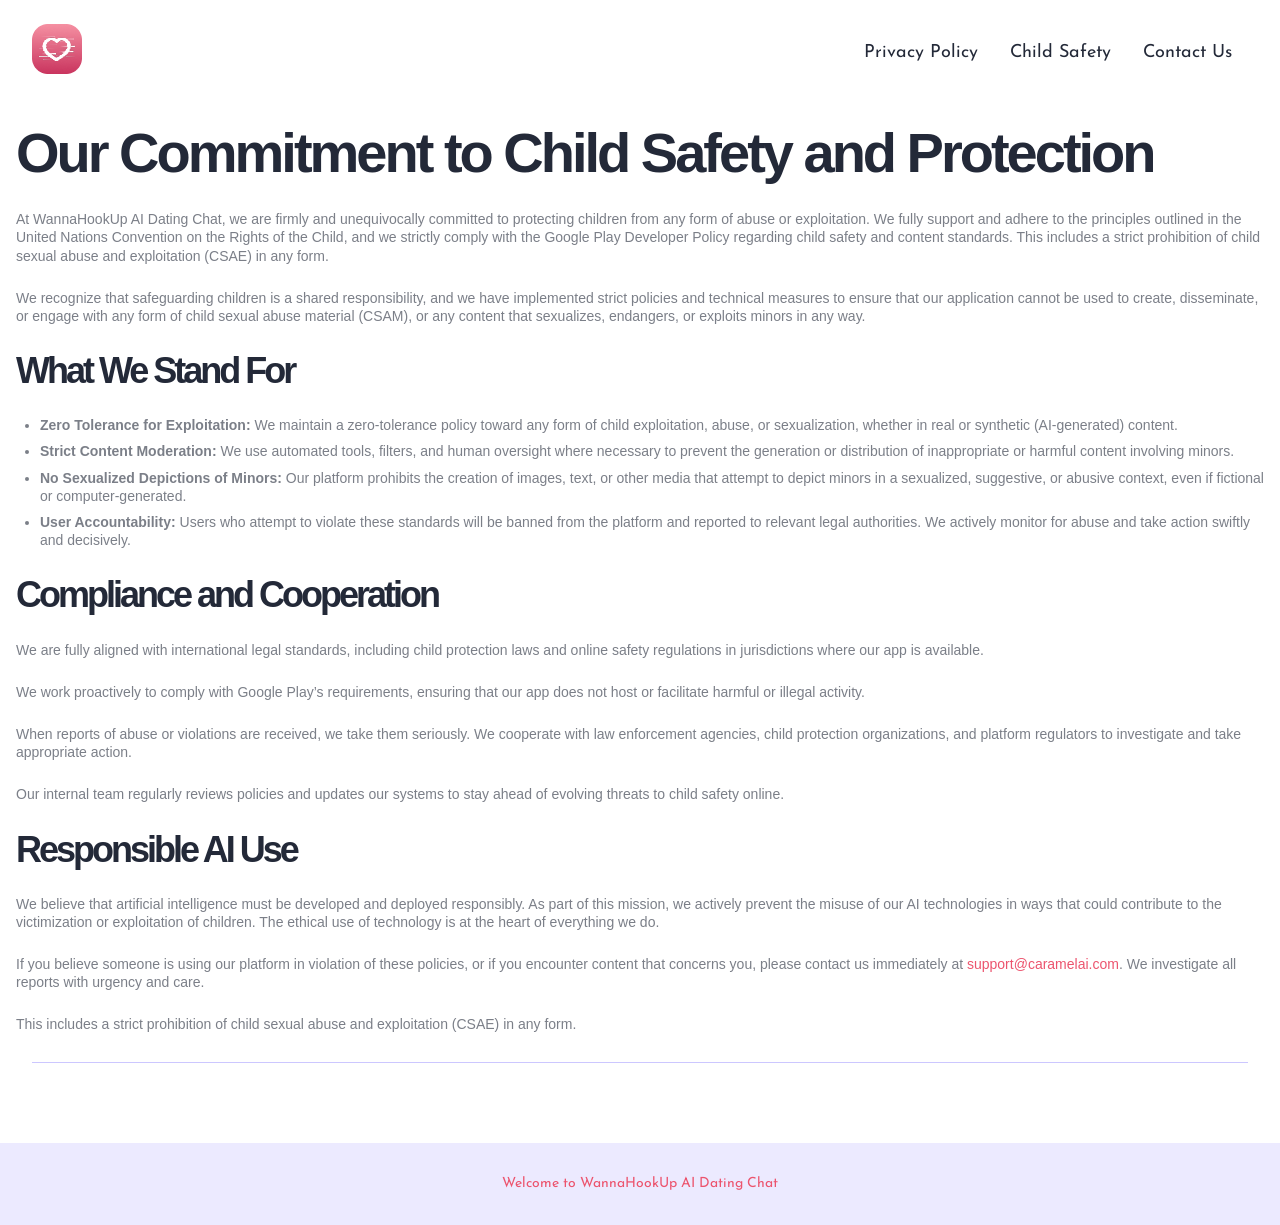
==== child-safety.html @ 767b8496 "Add files via upload" ====
<!DOCTYPE html>
<html lang="ru">
<head>
    <!-- partial:parts/_head.html -->
    <meta charset="utf-8">
<title>Privacy UN</title>
<meta name="viewport" content="width=device-width, initial-scale=1 , maximum-scale=1, user-scalable=0">
<meta http-equiv="x-ua-compatible" content="ie=edge">
<link rel="stylesheet" href="css/libs.min.css"/>
<link rel="stylesheet" href="css/main.css"/>
<link href="images/logo-mob.png" rel="shortcut icon" type="image/x-icon" />
<link href="https://fonts.googleapis.com/css2?family=Josefin+Sans:wght@400;600;700&display=swap" rel="stylesheet">
    <!-- partial -->
</head>
<body>
<div id="wrapper" class="wrapper">
    <!-- partial:parts/_header.html -->
    <header id="header" class="header">
    <div class="container">
        <!-- logo -->
        <div class="site-logo">
            <a href="index.html" class="site-logo__link">
                <picture>
                    <source media="(max-width: 767px)" srcset="images/logo-mob.png">
                    <source srcset="images/logo-mob.png">
                    <img class="site-logo__img" src="images/logo-mob.png" alt="logo"/>
                </picture>
            </a>
        </div>
        <div class="header-mobile">

            <div class="header-nav">
                <div class="nav-toggle"><span class="nav-toggle__link"></span><span class="nav-toggle__link"></span><span
                        class="nav-toggle__link"></span></div>
                <div class="header-nav__container">
                    <div class="header-nav__menu">
                        <nav class="nav">
                            <ul class="nav__list">
                                <li class="nav__item"><a href="privacy.html" class="nav__link">Privacy Policy</a></li>
                                <li class="nav__item"><a href="child-safety.html" class="nav__link">Child Safety</a></li>
                                <li class="nav__item"><a href="contactUs.html" class="nav__link">Contact Us</a></li>
                            </ul><!-- //nav__list -->
                        </nav><!-- //nav -->
                    </div>
                    
                </div>
            </div>
        </div>


    </div><!-- //container -->
</header><!-- //site-header -->
    <br>
    <br>
    <br>
    <br>
    <br>

     <main class="container" style="padding: 2em 1em; font-family: 'Helvetica Neue', Helvetica, Arial, sans-serif;">
     <h1>Our Commitment to Child Safety and Protection</h1>

  <p>
    At WannaHookUp AI Dating Chat, we are firmly and unequivocally committed to protecting children from any form of abuse or exploitation.
    We fully support and adhere to the principles outlined in the United Nations Convention on the Rights of the Child,
    and we strictly comply with the Google Play Developer Policy regarding child safety and content standards. This includes a strict prohibition of child sexual abuse and exploitation (CSAE) in any form.
  </p>



  <p>
    We recognize that safeguarding children is a shared responsibility, and we have implemented strict policies and technical
    measures to ensure that our application cannot be used to create, disseminate, or engage with any form of child sexual
    abuse material (CSAM), or any content that sexualizes, endangers, or exploits minors in any way.
  </p>

  <h2>What We Stand For</h2>
  <ul>
    <li><strong>Zero Tolerance for Exploitation:</strong> We maintain a zero-tolerance policy toward any form of child exploitation, abuse, or sexualization, whether in real or synthetic (AI-generated) content.</li>
    <li><strong>Strict Content Moderation:</strong> We use automated tools, filters, and human oversight where necessary to prevent the generation or distribution of inappropriate or harmful content involving minors.</li>
    <li><strong>No Sexualized Depictions of Minors:</strong> Our platform prohibits the creation of images, text, or other media that attempt to depict minors in a sexualized, suggestive, or abusive context, even if fictional or computer-generated.</li>
    <li><strong>User Accountability:</strong> Users who attempt to violate these standards will be banned from the platform and reported to relevant legal authorities. We actively monitor for abuse and take action swiftly and decisively.</li>
  </ul>

  <h2>Compliance and Cooperation</h2>
  <p>
    We are fully aligned with international legal standards, including child protection laws and online safety regulations in jurisdictions where our app is available.
  </p>
  <p>
    We work proactively to comply with Google Play’s requirements, ensuring that our app does not host or facilitate harmful or illegal activity.
  </p>
  <p>
    When reports of abuse or violations are received, we take them seriously. We cooperate with law enforcement agencies, child protection organizations,
    and platform regulators to investigate and take appropriate action.
  </p>
  <p>
    Our internal team regularly reviews policies and updates our systems to stay ahead of evolving threats to child safety online.
  </p>

  <h2>Responsible AI Use</h2>
  <p>
    We believe that artificial intelligence must be developed and deployed responsibly. As part of this mission,
    we actively prevent the misuse of our AI technologies in ways that could contribute to the victimization or exploitation of children.
    The ethical use of technology is at the heart of everything we do.
  </p>

  <p>
    If you believe someone is using our platform in violation of these policies, or if you encounter content that concerns you,
    please contact us immediately at <a href="mailto:support@caramelai.com">support@caramelai.com</a>. We investigate all reports with urgency and care.
  </p>
 

  <p>
    This includes a strict prohibition of child sexual abuse and exploitation (CSAE) in any form.
  </p> 
     </main>


    <!-- partial:parts/_footer.html -->
    <footer id="footer" class="footer">
    <div class="footer-top">
        <div class="container">
            <div class="footer-top__container">
                <div class="row align-center">
                    
                
                </div>
            </div>
        </div>
    </div>
    <div class="footer-bottom">
        <div class="container">
            <span class="copyright text-center">Welcome to WannaHookUp AI Dating Chat</span>
        </div>
    </div>
</footer>
<script src="https://code.jquery.com/jquery-3.4.1.min.js"></script><!-- jQuery -->
<script src="js/libs.min.js"></script><!-- скрипты библиотек -->
<script src="js/main.js"></script><!-- кастомные скрипты -->
    <!-- partial -->
    <!-- partial:parts/_popups.html -->
    <div class="popup-wrap">


    <div class="popup location-popup">
        <div class="container">
            <div class="popup-remove">
                <svg class="popup-remove__ico" width="24" height="24" viewBox="0 0 24 24" xmlns="http://www.w3.org/2000/svg">
                    <path opacity="0.4" fill-rule="evenodd" clip-rule="evenodd" d="M6.07172 3.10665C5.87646 2.91139 5.55988 2.91139 5.36462 3.10665L3.9504 4.52087C3.75514 4.71613 3.75514 5.03271 3.9504 5.22797L11.1499 12.4275L3.9516 19.6257C3.75634 19.821 3.75634 20.1376 3.95161 20.3328L5.36582 21.7471C5.56108 21.9423 5.87766 21.9423 6.07292 21.7471L13.2712 14.5488L20.2139 21.4914C20.4091 21.6867 20.7257 21.6867 20.921 21.4914L22.3352 20.0772C22.5304 19.882 22.5304 19.5654 22.3352 19.3701L15.3925 12.4275L22.3364 5.48361C22.5316 5.28834 22.5316 4.97176 22.3364 4.7765L20.9222 3.36228C20.7269 3.16702 20.4103 3.16702 20.2151 3.36228L13.2712 10.3061L6.07172 3.10665Z"/>
                    <path fill-rule="evenodd" clip-rule="evenodd" d="M5.07148 3.10665C4.87622 2.91139 4.55963 2.91139 4.36437 3.10665L2.95016 4.52087C2.7549 4.71613 2.7549 5.03271 2.95016 5.22797L10.1496 12.4275L2.95136 19.6257C2.7561 19.821 2.7561 20.1376 2.95136 20.3328L4.36557 21.7471C4.56084 21.9423 4.87742 21.9423 5.07268 21.7471L12.271 14.5488L19.2136 21.4914C19.4089 21.6867 19.7255 21.6867 19.9207 21.4914L21.3349 20.0772C21.5302 19.882 21.5302 19.5654 21.3349 19.3701L14.3923 12.4275L21.3361 5.48361C21.5314 5.28834 21.5314 4.97176 21.3361 4.7765L19.9219 3.36228C19.7267 3.16702 19.4101 3.16702 19.2148 3.36228L12.271 10.3061L5.07148 3.10665Z"/>
                </svg>

            </div>
            <div class="popup-content">
                <div class="row">
                    <div class="col col_5 col_middle-desktop-12">
                        <div class="subscription-icon">
                            <svg width="592" height="231" viewBox="0 0 592 231" fill="none" xmlns="http://www.w3.org/2000/svg">
                                <ellipse cx="296" cy="211.5" rx="296" ry="19.5" fill="url(#paint0_radial_815_2)"/>
                                <path fill-rule="evenodd" clip-rule="evenodd" d="M190.4 104.105C186.865 104.105 184 106.971 184 110.505V120.105C184 123.639 186.865 126.504 190.4 126.504H192.533V202.233C192.533 205.768 195.398 208.633 198.933 208.633H319.459C322.994 208.633 325.859 205.768 325.859 202.233V126.504H327.992C331.527 126.504 334.392 123.639 334.392 120.105V110.505C334.392 106.971 331.527 104.105 327.992 104.105H190.4Z" fill="white"/>
                                <path opacity="0.15" d="M323.726 126.504L323.726 137.17L194.666 137.17L194.666 126.504L323.726 126.504Z" fill="#232938"/>
                                <path opacity="0.15" d="M323.726 202.233L323.726 206.5L194.666 206.5L194.666 202.233L323.726 202.233Z" fill="#232938"/>
                                <path d="M242.664 124.371H276.796V208.633H242.664V124.371Z" fill="#CFE2FF"/>
                                <path opacity="0.8" d="M244.796 126.504H249.063V206.5H244.796V126.504Z" fill="white"/>
                                <path d="M237.864 61.441C250.663 58.8812 253.199 81.5681 254.977 95.2563C256.632 94.967 258.559 94.8671 260.796 95.0392C260.618 81.7066 265.062 55.8947 284.261 59.3078C291.727 60.9077 292.794 68.374 297.594 71.0405C302.393 73.707 310.393 82.7732 302.927 92.3727C296.954 100.052 281.595 103.039 274.662 103.572L269.862 101.972L245.863 102.505C245.33 103.928 242.877 106.345 237.33 104.639C236.05 103.785 226.131 100.017 221.331 98.239C217.243 97.1724 212.692 97.3857 210.132 89.7062C206.932 80.1067 216.532 75.307 220.798 74.2403C224.211 73.3871 227.553 69.6184 228.798 67.8407C231.357 62.721 235.908 61.441 237.864 61.441Z" fill="#CFE2FF"/>
                                <path fill-rule="evenodd" clip-rule="evenodd" d="M272.505 65.2942C277.307 61.2199 282.855 61.6784 286.872 63.6868C287.399 63.9503 287.612 64.5909 287.349 65.1178C287.085 65.6447 286.445 65.8583 285.918 65.5948C282.468 63.8702 277.883 63.5288 273.886 66.9208C269.814 70.3752 266.119 77.8831 265.06 92.45C265.017 93.0375 264.506 93.4792 263.919 93.4364C263.331 93.3937 262.889 92.8828 262.932 92.2953C264.006 77.5305 267.777 69.306 272.505 65.2942ZM213.332 81.5357C213.913 81.6325 213.948 82.3675 213.851 82.9485C212.265 85.8021 212.287 87.7362 214.455 90.4229C216.697 93.2003 221.364 96.0576 230.7 98.816L230.718 98.8212L230.735 98.827C232.864 99.5365 237.838 101.3 240.474 102.618C241.001 102.881 241.215 103.522 240.951 104.049C240.688 104.576 240.047 104.789 239.52 104.526C237.044 103.288 232.224 101.573 230.078 100.857C220.653 98.0701 215.459 95.0628 212.795 91.7626C210.057 88.3697 210.132 85.2688 211.747 82.5978C211.844 82.0168 212.751 81.4389 213.332 81.5357Z" fill="white"/>
                                <path d="M241.597 108.372C241.597 104.838 244.462 101.972 247.997 101.972H271.462C274.997 101.972 277.862 104.838 277.862 108.372V122.238C277.862 125.772 274.997 128.637 271.462 128.637H247.997C244.462 128.637 241.597 125.772 241.597 122.238V108.372Z" fill="#CFE2FF"/>
                                <path opacity="0.8" d="M247.997 104.105V104.105C245.64 104.105 243.73 106.016 243.73 108.372V122.238C243.73 124.594 245.64 126.504 247.997 126.504V126.504V104.105Z" fill="white"/>
                                <path fill-rule="evenodd" clip-rule="evenodd" d="M236.516 104.105H243.226C243.717 103.558 244.3 103.095 244.951 102.742C245.612 100.343 248.122 96.7979 253.786 95.477C252.834 88.7271 251.813 79.2404 248.508 71.613C246.771 67.6038 246.866 67.3934 244.546 65.1536C242.252 62.9375 239.765 61.9351 237.006 62.4868L236.903 62.5076L236.797 62.5076C235.177 62.5076 231.035 63.6172 228.685 68.3176L228.65 68.3879L228.605 68.4523C227.94 69.4025 226.74 70.8515 225.256 72.1812C223.789 73.4969 221.945 74.7863 219.99 75.275C217.987 75.7759 214.712 77.1678 212.353 79.5275C210.05 81.8305 208.628 85.0215 210.077 89.3688C211.732 93.2684 211.964 93.0939 213.865 94.8683C216.789 96.8975 219.667 97.7691 221.6 98.2735L221.652 98.2869L221.702 98.3053C224.106 99.1957 227.792 100.585 231.04 101.859C232.664 102.496 234.183 103.106 235.381 103.613C235.787 103.785 236.171 103.95 236.516 104.105ZM230.923 104.105C230.705 104.019 230.484 103.932 230.261 103.845C227.052 102.586 223.406 101.212 221.01 100.324C218.853 99.754 215.538 98.4284 212.417 96.262C210.132 94.335 209.599 93.2684 208.053 90.0434C206.303 84.7912 208.081 80.7826 210.844 78.0191C213.551 75.3125 217.21 73.7712 219.473 73.2055C220.931 72.8409 222.464 71.8194 223.832 70.5929C225.152 69.4103 226.224 68.1212 226.814 67.2906C229.547 61.897 234.364 60.42 236.689 60.3754C240.287 59.693 243.417 61.0972 246.028 63.6191C248.64 66.1409 248.68 66.6448 250.465 70.7648C253.861 78.6002 254.916 88.2506 255.889 95.112C257.058 94.9735 258.334 94.9218 259.725 94.9754C259.765 88.2769 260.91 78.974 264.291 71.5199C266.083 67.5686 268.537 64.0601 271.864 61.7646C275.222 59.4483 279.387 58.4245 284.448 59.3242L284.466 59.3275L284.485 59.3314C288.597 60.2126 290.928 62.7307 292.781 65.2007C293.162 65.7086 293.508 66.1928 293.842 66.6602C294.35 67.3711 294.83 68.0438 295.364 68.7022C296.216 69.7527 297.081 70.6022 298.112 71.1747C300.686 72.6046 304.064 75.7021 305.837 79.7448C307.644 83.8663 307.766 88.9548 303.769 94.094C300.58 98.1937 294.991 100.942 289.484 102.733C287.839 103.268 286.184 103.723 284.577 104.105H327.992C331.527 104.105 334.392 106.971 334.392 110.505V120.105C334.392 123.639 331.527 126.504 327.992 126.504H325.859V202.233C325.859 205.768 322.994 208.633 319.459 208.633H198.933C195.398 208.633 192.533 205.768 192.533 202.233C192.533 176.99 192.533 151.747 192.533 126.504H190.4C186.865 126.504 184 123.639 184 120.105V119.038V116.905V110.505C184 106.971 186.865 104.105 190.4 104.105H230.923ZM186.133 116.905V110.505C186.133 108.149 188.043 106.239 190.4 106.239L236.264 106.239H237.33H239.464L241.961 106.239C241.725 106.906 241.597 107.624 241.597 108.372V122.238C241.597 122.986 241.725 123.704 241.961 124.371L192.533 124.371L190.4 124.371C188.043 124.371 186.133 122.461 186.133 120.105V116.905ZM194.666 126.504H242.663V206.5H198.933C196.576 206.5 194.666 204.59 194.666 202.233C194.666 176.99 194.666 151.747 194.666 126.504ZM274.662 127.781V206.5H244.797V127.781C245.738 128.326 246.831 128.637 247.996 128.637H271.462C272.628 128.637 273.72 128.326 274.662 127.781ZM276.795 206.5V126.504H323.726V202.233C323.726 204.59 321.816 206.5 319.459 206.5H276.795ZM325.859 124.371L327.992 124.371C330.348 124.371 332.259 122.461 332.259 120.105V110.505C332.259 108.149 330.348 106.239 327.992 106.239H277.497C277.733 106.906 277.862 107.624 277.862 108.372V122.238C277.862 122.986 277.733 123.704 277.497 124.371L325.859 124.371ZM247.94 104.106C245.315 104.136 244.301 106.239 244.301 106.239C243.938 106.866 243.73 107.595 243.73 108.372V122.238C243.73 123.015 243.938 123.743 244.301 124.371C244.301 124.371 245.33 126.504 247.996 126.504H259.729H271.462C274.128 126.504 275.158 124.371 275.158 124.371C275.521 123.743 275.728 123.015 275.728 122.238V108.372C275.728 107.595 275.521 106.866 275.158 106.239C275.075 106.095 274.948 105.906 274.777 105.699L274.743 105.702L274.741 105.657C274.154 104.966 273.075 104.105 271.462 104.105H269.71L269.7 104.109L247.94 104.106ZM275.594 103.485C279.008 103.143 283.968 102.284 288.824 100.704C294.224 98.9486 299.3 96.3643 302.085 92.7844C305.554 88.3241 305.409 84.0798 303.883 80.6017C302.323 77.0448 299.302 74.276 297.076 73.0394C295.706 72.2786 294.639 71.1949 293.707 70.0455C293.146 69.3532 292.586 68.5717 292.04 67.8098C291.712 67.352 291.389 66.9008 291.074 66.4807C289.33 64.1552 287.399 62.1433 284.056 61.4212C279.526 60.6202 275.942 61.5431 273.076 63.5205C270.176 65.5214 267.93 68.6592 266.234 72.4009C263 79.5317 261.884 88.5766 261.858 95.1062C264.183 95.3982 266.281 96.6057 267.833 97.9715C268.734 98.7642 269.486 99.64 270.021 100.485C270.322 100.959 270.581 101.466 270.744 101.972H271.462C273.037 101.972 274.479 102.541 275.594 103.485ZM268.423 101.972C268.364 101.863 268.296 101.748 268.219 101.626C267.804 100.971 267.19 100.247 266.424 99.573C264.876 98.2107 262.85 97.1723 260.796 97.1723H260.755L260.714 97.1692C258.555 97.0031 256.718 97.1012 255.16 97.3734C250.793 98.137 248.573 100.276 247.581 101.986C247.718 101.977 247.857 101.972 247.996 101.972H268.423Z" fill="#232938"/>
                                <path d="M406.025 129.906H281.205V202.801C281.205 206.11 283.887 208.792 287.196 208.792H400.034C403.342 208.792 406.025 206.11 406.025 202.801V129.906Z" fill="white"/>
                                <path opacity="0.15" d="M282.203 202.801L282.203 206.795L403.029 206.795L403.029 202.801L282.203 202.801Z" fill="#232938"/>
                                <path d="M356.097 131.903H331.133V206.795H356.097V131.903Z" fill="#FFCFEC"/>
                                <path fill-rule="evenodd" clip-rule="evenodd" d="M329.136 131.903H283.202V202.801C283.202 205.007 284.99 206.795 287.196 206.795H329.136V131.903ZM331.133 131.903H356.097V206.795H331.133V131.903ZM358.094 206.795V131.903H404.028V202.801C404.028 205.007 402.239 206.795 400.034 206.795H358.094ZM358.094 129.906H329.136H281.205V202.801C281.205 206.11 283.887 208.792 287.196 208.792H329.136H358.094H400.034C403.342 208.792 406.025 206.11 406.025 202.801V129.906H358.094Z" fill="#232938"/>
                                <path opacity="0.8" d="M356.097 131.903H352.103V206.795H356.097V131.903Z" fill="white"/>
                                <path d="M308.825 78.7226C305.882 77.2098 302.27 78.3691 300.757 81.3119L241.864 195.876C240.351 198.818 241.511 202.43 244.453 203.943L252.446 208.052C255.389 209.565 259.001 208.406 260.514 205.463L319.407 90.8991C320.92 87.9563 319.76 84.3442 316.817 82.8314L308.825 78.7226Z" fill="white"/>
                                <path fill-rule="evenodd" clip-rule="evenodd" d="M243.64 196.789L302.533 82.225C303.542 80.2631 305.95 79.4902 307.912 80.4988L315.904 84.6076C317.866 85.6161 318.639 88.0242 317.631 89.9861L258.738 204.55C257.729 206.512 255.321 207.284 253.359 206.276L245.367 202.167C243.405 201.159 242.632 198.75 243.64 196.789ZM300.757 81.3119C302.27 78.3691 305.882 77.2098 308.825 78.7226L316.817 82.8314C319.76 84.3442 320.92 87.9563 319.407 90.8991L260.514 205.463C259.001 208.406 255.389 209.565 252.446 208.052L244.453 203.943C241.511 202.43 240.351 198.818 241.864 195.875L300.757 81.3119Z" fill="#232938"/>
                                <path d="M282.396 126.765C279.453 125.252 275.841 126.411 274.328 129.354L264.284 148.892C262.772 151.835 263.931 155.447 266.874 156.96L278.419 162.895C281.362 164.408 284.974 163.248 286.487 160.306L296.53 140.768C298.043 137.825 296.884 134.213 293.941 132.7L282.396 126.765Z" fill="#FFCFEC"/>
                                <path fill-rule="evenodd" clip-rule="evenodd" d="M266.061 149.805L276.104 130.267C277.113 128.305 279.521 127.533 281.483 128.541L293.028 134.476C294.99 135.485 295.763 137.893 294.754 139.855L284.711 159.393C283.702 161.354 281.294 162.127 279.332 161.119L267.787 155.184C265.825 154.175 265.052 151.767 266.061 149.805ZM274.328 129.354C275.841 126.411 279.453 125.252 282.396 126.765L293.941 132.7C296.884 134.213 298.043 137.825 296.53 140.768L286.487 160.306C284.974 163.248 281.362 164.408 278.419 162.895L266.874 156.96C263.931 155.447 262.772 151.835 264.284 148.892L274.328 129.354Z" fill="#232938"/>
                                <path opacity="0.8" d="M276.152 130.224V130.224C277.141 128.307 279.531 127.572 281.489 128.582L293.01 134.528C294.968 135.538 295.753 137.912 294.764 139.829V139.829L276.152 130.224Z" fill="white"/>
                                <path d="M418.008 107.937V92.959L387.552 122.417L418.008 107.937Z" fill="#FFCFEC"/>
                                <path d="M385.098 55.0606L367.227 92.0184L367.227 86.3861L381.23 39.4545L385.098 55.0606Z" fill="#D7CFFF"/>
                                <path d="M344.624 51.3549L339.982 35.6727L338.276 42.5582L344.624 51.3549Z" fill="#D7CFFF"/>
                                <path d="M314.09 61.1915L326.065 78.7774L328.532 79.3363L312.761 44.9659L314.09 61.1915Z" fill="#CFE2FF"/>
                                <path d="M325.781 123.924L324.688 116.614L317.001 112.64L317.773 119.784L325.781 123.924Z" fill="#FFE0CF"/>
                                <path d="M366.932 105.531L371.419 104.575L373.588 99.6595L369.191 100.411L366.932 105.531Z" fill="#CFE2FF"/>
                                <path d="M343.968 97.5764L343.574 92.5848L338.255 88.5029L338.428 93.3245L343.968 97.5764Z" fill="#FFE0CF"/>
                                <path fill-rule="evenodd" clip-rule="evenodd" d="M427.59 63.0649C422.566 61.9951 416.925 62.0508 412.161 63.6009C411.637 63.7716 411.35 64.335 411.521 64.8594C411.691 65.3839 412.255 65.6707 412.779 65.5C417.148 64.0783 422.425 64.007 427.174 65.0182C431.95 66.0351 436 68.1032 438.073 70.7696C442.382 76.3148 442.485 83.3954 438.401 88.008C437.038 89.4062 435.671 89.9009 434.497 89.8971C433.303 89.8932 432.193 89.3735 431.361 88.5409C430.527 87.7052 430.013 86.5929 429.974 85.4683C429.936 84.369 430.348 83.1943 431.487 82.1687C431.896 81.7996 431.929 81.1682 431.56 80.7584C431.191 80.3487 430.56 80.3157 430.15 80.6849C428.584 82.0956 427.919 83.834 427.978 85.5371C428.036 87.2148 428.792 88.7943 429.948 89.9521C431.107 91.113 432.708 91.8885 434.491 91.8942C436.29 91.9 438.162 91.1223 439.85 89.3833L439.865 89.3675L439.88 89.351C444.73 83.8925 444.444 75.7132 439.649 69.544C437.167 66.3499 432.588 64.1289 427.59 63.0649ZM410.384 65.2989C410.159 64.7952 409.569 64.5691 409.065 64.7938C401.374 68.2249 394.193 74.9647 387.972 84.7294C387.675 85.1945 387.812 85.8118 388.277 86.1081C388.742 86.4045 389.36 86.2677 389.656 85.8025C395.739 76.2554 402.65 69.8424 409.879 66.6176C410.383 66.393 410.609 65.8025 410.384 65.2989ZM387.916 86.6963C387.442 86.4148 386.829 86.5711 386.548 87.0454C386.237 87.5691 385.929 88.1007 385.623 88.6403C385.351 89.1202 385.52 89.7295 386 90.0013C386.48 90.2731 387.089 90.1044 387.361 89.6246C387.66 89.0965 387.961 88.5765 388.265 88.0646C388.547 87.5903 388.39 86.9777 387.916 86.6963ZM385.327 91.2417C384.838 90.987 384.235 91.1771 383.98 91.6662C379.978 99.3534 376.468 108.49 373.603 119.013C373.458 119.545 373.772 120.094 374.304 120.239C374.836 120.384 375.385 120.07 375.53 119.538C378.364 109.127 381.826 100.128 385.751 92.5885C386.006 92.0994 385.816 91.4964 385.327 91.2417Z" fill="#232938"/>
                                <path fill-rule="evenodd" clip-rule="evenodd" d="M334.051 5.73596C338.997 7.12272 343.966 9.79272 347.465 13.3784C347.85 13.7732 347.842 14.4054 347.447 14.7905C347.052 15.1756 346.42 15.1678 346.035 14.7731C342.827 11.4845 338.187 8.96982 333.512 7.65893C328.81 6.34065 324.263 6.29063 321.189 7.68908C314.796 10.5974 311.416 16.82 312.889 22.8015C313.447 24.6733 314.427 25.7461 315.469 26.2881C316.528 26.8396 317.753 26.8951 318.876 26.544C320.003 26.1917 320.975 25.4456 321.532 24.4677C322.076 23.5119 322.257 22.2801 321.725 20.843C321.534 20.3258 321.798 19.7514 322.315 19.56C322.833 19.3686 323.407 19.6328 323.598 20.15C324.33 22.1268 324.111 23.9751 323.268 25.456C322.437 26.9147 321.033 27.9621 319.472 28.4502C317.906 28.9397 316.128 28.8829 314.547 28.0596C312.951 27.229 311.655 25.6708 310.968 23.3466L310.962 23.3255L310.956 23.3042C309.197 16.2172 313.25 9.10686 320.362 5.87125C324.044 4.19596 329.131 4.3566 334.051 5.73596ZM348.229 15.6834C348.662 15.3414 349.29 15.4148 349.632 15.8474C349.984 16.2927 350.327 16.7502 350.661 17.2199C350.98 17.6693 350.875 18.2928 350.426 18.6123C349.976 18.9319 349.353 18.8266 349.033 18.3772C348.719 17.9347 348.396 17.5043 348.065 17.0861C347.723 16.6535 347.797 16.0255 348.229 15.6834ZM352.338 21.8316C352.832 21.5861 353.431 21.7874 353.677 22.2812C360.227 35.456 361.381 55.3921 355.867 80.3607C355.748 80.8992 355.215 81.2394 354.676 81.1204C354.138 81.0015 353.798 80.4685 353.917 79.93C359.386 55.1644 358.147 35.7591 351.888 23.1703C351.643 22.6765 351.844 22.0771 352.338 21.8316ZM354.076 84.1654C354.612 84.2953 354.942 84.835 354.812 85.371L352.315 95.6747C352.186 96.2106 351.646 96.5399 351.11 96.41C350.574 96.2802 350.245 95.7404 350.374 95.2044L352.871 84.9008C353.001 84.3648 353.54 84.0355 354.076 84.1654Z" fill="#232938"/>
                                <path fill-rule="evenodd" clip-rule="evenodd" d="M360.875 117.489L368.92 56.3411L368.601 56.2991L360.556 117.447L360.875 117.489Z" fill="#D7CFFF"/>
                                <path fill-rule="evenodd" clip-rule="evenodd" d="M336.274 100.642L318.266 33.435L318.563 33.3421L336.571 100.549L336.274 100.642Z" fill="#D7CFFF"/>
                                <path fill-rule="evenodd" clip-rule="evenodd" d="M340.752 130.127C340.752 124.024 347.382 119.077 355.561 119.077C363.74 119.077 370.37 124.024 370.37 130.127L340.752 130.127Z" fill="#FFE0CF"/>
                                <defs>
                                    <radialGradient id="paint0_radial_815_2" cx="0" cy="0" r="1" gradientUnits="userSpaceOnUse" gradientTransform="translate(296 211.5) rotate(90) scale(19.5 296)">
                                        <stop offset="0" stop-color="#403A80" stop-opacity="0.15"/>
                                        <stop offset="1" stop-color="white" stop-opacity="0"/>
                                    </radialGradient>
                                </defs>
                            </svg>
                        </div>
                    </div>
                    <div class="col col_7 col_middle-desktop-12">
                        <div class="row align-center-desktop">
                            <div class="col col_8 col_middle-desktop-12 text-desktop-center">
                                <div class="subscription-description wysiwyg">
                                    <h3 class="h3 title">Vehicula lobortis id mattis facilisi</h3>
                                    <p>Feugiat nullam bibendum. Placerat vitae ullamcorper in amet convallis dignissim lacus, aenean. Magna mollis sit odio sit aliquet facilisi</p>
                                </div>
                                <form id="subscription-form-phone" class="form subscription-form" name="subscription-form-phone" method="post">
                                    <div class="form-field ">
                                        <div class="form-group">
                                            <label class="label-wrap  label-icon label-icon-position-left" for="subscription_phone">
                                                <input id="subscription_phone" class="phone_mask" type="tel" placeholder="Enter your phone number" name="subscription_phone" required>
                                                <svg class="icon icon-label" width="24" height="24" viewBox="0 0 24 24" xmlns="http://www.w3.org/2000/svg"> <path opacity="0.2" fill-rule="evenodd" clip-rule="evenodd" d="M6.58854 2.49686C6.66391 2.46627 6.83694 2.3999 7.04624 2.3999C7.22525 2.3999 7.36604 2.44984 7.43424 2.47703C7.51398 2.50883 7.5828 2.54619 7.63513 2.57723C7.73989 2.63936 7.84397 2.71551 7.93803 2.78943C8.12948 2.93989 8.35528 3.14147 8.59347 3.36642C9.0738 3.82006 9.65914 4.42074 10.2232 5.02878C10.7874 5.6371 11.3422 6.2656 11.7602 6.77708C11.9677 7.03097 12.1518 7.26861 12.2883 7.46673C12.3555 7.56424 12.4229 7.6691 12.4772 7.77168C12.5043 7.82285 12.5362 7.88856 12.5632 7.96304C12.5857 8.02516 12.6292 8.15762 12.6292 8.32436C12.6292 8.57524 12.5367 8.76806 12.4748 8.87412C12.4082 8.98813 12.3299 9.08116 12.2655 9.14995C12.1368 9.28738 11.9798 9.41615 11.8341 9.52669C11.5445 9.74641 11.1709 9.9893 10.8339 10.2085L10.8149 10.2208C10.4849 10.4354 10.1886 10.6286 9.96307 10.7946C10.8337 12.8277 12.1165 14.142 13.2506 14.9597C13.8652 15.4028 14.4347 15.6987 14.867 15.8812C15.0395 15.954 15.1868 16.0074 15.303 16.0444C15.3094 16.0378 15.316 16.031 15.3228 16.0239C15.4988 15.84 15.7091 15.5845 15.9504 15.2903L15.9646 15.2729C16.1881 15.0004 16.4403 14.6929 16.6692 14.4537C16.7853 14.3323 16.9209 14.2013 17.0648 14.0945C17.1681 14.0178 17.446 13.8191 17.817 13.8191C18.0631 13.8191 18.266 13.9155 18.3304 13.9461L18.3328 13.9473C18.4347 13.9957 18.5376 14.0558 18.6323 14.1155C18.8243 14.2364 19.0509 14.3987 19.2902 14.5802C19.7724 14.946 20.3596 15.4311 20.9258 15.9252C21.4916 16.419 22.0507 16.9343 22.4739 17.362C22.6834 17.5739 22.8739 17.7786 23.0177 17.9563C23.0883 18.0436 23.1632 18.1434 23.2251 18.247L23.2273 18.2507C23.265 18.3137 23.3999 18.539 23.3999 18.83C23.3999 19.017 23.3476 19.1746 23.3207 19.2499C23.2867 19.3446 23.2442 19.4376 23.2018 19.5221C23.1163 19.6922 23.0029 19.8838 22.8763 20.0806C22.6214 20.4768 22.2786 20.9472 21.908 21.3991C21.5398 21.8481 21.1241 22.3033 20.7214 22.6552C20.5208 22.8304 20.3033 22.9979 20.0801 23.1262C19.881 23.2406 19.5902 23.3755 19.2544 23.3838C14.91 23.6251 10.6958 21.1423 7.61768 17.8456C4.53673 14.5458 2.3999 10.226 2.3999 6.49728C2.3999 6.23982 2.50133 6.04005 2.54298 5.96208C2.59865 5.85784 2.66552 5.76228 2.72621 5.68275C2.84913 5.52168 3.00808 5.3471 3.17652 5.17517C3.51754 4.82706 3.96468 4.42187 4.41644 4.03998C4.86887 3.65753 5.34342 3.28366 5.74344 3.0006C5.9417 2.8603 6.13625 2.73189 6.30869 2.63464C6.39415 2.58644 6.49005 2.53683 6.58854 2.49686ZM15.155 16.1821C15.1317 16.1994 15.1337 16.1941 15.1576 16.1802C15.1567 16.1808 15.1558 16.1815 15.155 16.1821ZM9.69316 11.0172C9.69315 11.0172 9.6937 11.0165 9.69491 11.0152C9.69378 11.0165 9.69317 11.0172 9.69316 11.0172ZM4.20291 6.71752C4.28666 9.80208 6.11111 13.5945 8.93334 16.6171C11.8141 19.7025 15.5415 21.7822 19.1429 21.5872C19.1529 21.5823 19.1663 21.5753 19.1831 21.5656C19.2673 21.5172 19.3864 21.4313 19.537 21.2997C19.8367 21.0378 20.182 20.6652 20.5162 20.2576C20.848 19.8531 21.1491 19.4385 21.3625 19.1068C21.4053 19.0403 21.4432 18.9792 21.4762 18.924C21.3993 18.8392 21.3051 18.74 21.1942 18.6279C20.8125 18.2421 20.2887 17.7582 19.7423 17.2814C19.1963 16.8049 18.642 16.3478 18.2023 16.0142C18.0859 15.9259 17.9812 15.8491 17.8894 15.7843C17.7309 15.9585 17.5478 16.1811 17.3421 16.4318L17.3279 16.4491C17.1044 16.7217 16.8522 17.0291 16.6233 17.2683C16.5072 17.3897 16.3715 17.5208 16.2277 17.6275C16.1244 17.7043 15.8465 17.903 15.4755 17.903C15.2793 17.903 15.056 17.8479 14.8865 17.7989C14.6846 17.7406 14.4407 17.6551 14.1669 17.5395C13.6188 17.3081 12.9297 16.9474 12.198 16.4198C10.73 15.3615 9.08405 13.6262 8.07611 10.9226L8.01941 10.7705V10.6082C8.01941 10.3573 8.11185 10.1645 8.17379 10.0584C8.24037 9.94443 8.3187 9.8514 8.3831 9.78261C8.51175 9.64517 8.66878 9.5164 8.81448 9.40586C9.10411 9.18615 9.47766 8.94325 9.81473 8.72408L9.83367 8.71177C10.1214 8.52467 10.3835 8.35383 10.5954 8.20309C10.5283 8.11654 10.4518 8.02058 10.3664 7.91609C9.97953 7.44266 9.4514 6.8436 8.90348 6.2529C8.3553 5.66193 7.79918 5.09214 7.35756 4.67506C7.21374 4.53923 7.08762 4.42489 6.98167 4.33369C6.92206 4.37315 6.85577 4.41856 6.78319 4.46992C6.43687 4.71499 6.00411 5.05483 5.57849 5.41463C5.1522 5.77499 4.75056 6.14059 4.46231 6.43482C4.34902 6.55047 4.26298 6.64524 4.20291 6.71752ZM10.9554 7.91535C10.9554 7.91536 10.9549 7.91603 10.9537 7.91737C10.9548 7.91601 10.9554 7.91533 10.9554 7.91535ZM18.1375 15.54C18.1608 15.5227 18.1588 15.528 18.1349 15.5419C18.1358 15.5412 18.1367 15.5406 18.1375 15.54ZM17.5663 15.576C17.5454 15.5679 17.5421 15.5644 17.5607 15.5732C17.5621 15.5739 17.564 15.5749 17.5663 15.576ZM19.1193 21.5975C19.1193 21.5975 19.1202 21.5971 19.1222 21.5965C19.1202 21.5972 19.1193 21.5975 19.1193 21.5975Z"/> <path fill-rule="evenodd" clip-rule="evenodd" d="M5.38859 1.29691C5.46396 1.26632 5.63699 1.19995 5.84629 1.19995C6.0253 1.19995 6.16609 1.24989 6.23429 1.27708C6.31403 1.30888 6.38285 1.34624 6.43518 1.37728C6.53994 1.43941 6.64402 1.51556 6.73808 1.58948C6.92953 1.73994 7.15533 1.94152 7.39352 2.16647C7.87384 2.62011 8.45919 3.22079 9.0232 3.82883C9.58747 4.43715 10.1423 5.06565 10.5603 5.57713C10.7677 5.83102 10.9519 6.06866 11.0884 6.26678C11.1555 6.36429 11.223 6.46915 11.2772 6.57173C11.3043 6.6229 11.3362 6.68861 11.3632 6.76309C11.3858 6.82521 11.4292 6.95767 11.4292 7.1244C11.4292 7.37529 11.3368 7.56811 11.2748 7.67417C11.2083 7.78818 11.1299 7.88121 11.0655 7.95C10.9369 8.08743 10.7799 8.2162 10.6342 8.32674C10.3445 8.54645 9.97097 8.78935 9.6339 9.00852L9.61497 9.02083C9.28497 9.23542 8.98868 9.4286 8.76312 9.59463C9.63376 11.6277 10.9165 12.9421 12.0507 13.7597C12.6652 14.2028 13.2347 14.4987 13.6671 14.6813C13.8395 14.7541 13.9868 14.8074 14.1031 14.8444C14.1095 14.8379 14.1161 14.831 14.1229 14.8239C14.2988 14.64 14.5091 14.3845 14.7504 14.0903L14.7647 14.0729C14.9882 13.8004 15.2403 13.493 15.4692 13.2538C15.5854 13.1324 15.721 13.0013 15.8648 12.8946C15.9682 12.8179 16.246 12.6192 16.617 12.6192C16.8631 12.6192 17.0661 12.7156 17.1305 12.7462L17.1329 12.7473C17.2347 12.7957 17.3376 12.8559 17.4323 12.9155C17.6243 13.0364 17.851 13.1987 18.0902 13.3802C18.5725 13.7461 19.1597 14.2311 19.7259 14.7252C20.2917 15.219 20.8507 15.7343 21.2739 16.1621C21.4835 16.3739 21.674 16.5786 21.8177 16.7564C21.8883 16.8436 21.9632 16.9434 22.0251 17.047L22.0273 17.0507C22.065 17.1137 22.2 17.339 22.2 17.6301C22.2 17.8171 22.1477 17.9746 22.1207 18.0499C22.0868 18.1446 22.0442 18.2377 22.0018 18.3221C21.9164 18.4922 21.8029 18.6839 21.6764 18.8806C21.4215 19.2769 21.0787 19.7473 20.708 20.1992C20.3398 20.6481 19.9241 21.1033 19.5214 21.4552C19.3208 21.6305 19.1033 21.798 18.8802 21.9262C18.6811 22.0407 18.3903 22.1755 18.0544 22.1838C13.7101 22.4252 9.49586 19.9423 6.41773 16.6456C3.33678 13.3459 1.19995 9.02603 1.19995 5.29733C1.19995 5.03987 1.30138 4.8401 1.34303 4.76213C1.3987 4.65789 1.46556 4.56233 1.52626 4.4828C1.64918 4.32173 1.80813 4.14715 1.97656 3.97521C2.31759 3.62711 2.76473 3.22192 3.21649 2.84003C3.66892 2.45758 4.14347 2.08371 4.54349 1.80065C4.74175 1.66035 4.9363 1.53194 5.10874 1.43469C5.1942 1.38649 5.2901 1.33688 5.38859 1.29691ZM13.9551 14.9822C13.9317 14.9995 13.9338 14.9941 13.9577 14.9802C13.9568 14.9809 13.9559 14.9815 13.9551 14.9822ZM8.49321 9.81726C8.49319 9.81724 8.49375 9.81657 8.49496 9.81524C8.49383 9.81659 8.49322 9.81727 8.49321 9.81726ZM3.00296 5.51757C3.08671 8.60213 4.91116 12.3945 7.73339 15.4172C10.6142 18.5026 14.3415 20.5823 17.9429 20.3872C17.953 20.3823 17.9663 20.3753 17.9832 20.3657C18.0673 20.3173 18.1864 20.2314 18.337 20.0998C18.6367 19.8379 18.982 19.4652 19.3163 19.0577C19.6481 18.6532 19.9491 18.2386 20.1625 17.9068C20.2053 17.8404 20.2432 17.7793 20.2763 17.724C20.1994 17.6392 20.1052 17.5401 19.9943 17.428C19.6126 17.0422 19.0887 16.5583 18.5423 16.0814C17.9963 15.6049 17.4421 15.1479 17.0023 14.8143C16.886 14.726 16.7812 14.6491 16.6895 14.5843C16.5309 14.7585 16.3478 14.9811 16.1422 15.2318L16.1279 15.2492C15.9044 15.5217 15.6523 15.8292 15.4234 16.0684C15.3072 16.1898 15.1716 16.3209 15.0278 16.4276C14.9244 16.5043 14.6465 16.703 14.2756 16.703C14.0794 16.703 13.856 16.6479 13.6865 16.599C13.4847 16.5407 13.2407 16.4551 12.967 16.3395C12.4189 16.1081 11.7298 15.7474 10.998 15.2198C9.53003 14.1615 7.8841 12.4263 6.87616 9.72264L6.81946 9.57055V9.40825C6.81946 9.15736 6.9119 8.96455 6.97384 8.85848C7.04042 8.74448 7.11875 8.65144 7.18315 8.58265C7.3118 8.44522 7.46883 8.31645 7.61453 8.20591C7.90415 7.9862 8.27771 7.7433 8.61478 7.52413L8.63371 7.51182C8.92144 7.32472 9.18355 7.15388 9.39549 7.00314C9.32839 6.91659 9.25186 6.82063 9.16647 6.71614C8.77958 6.24271 8.25145 5.64364 7.70353 5.05295C7.15535 4.46198 6.59923 3.89219 6.15761 3.47511C6.01378 3.33928 5.88767 3.22494 5.78172 3.13374C5.72211 3.17319 5.65582 3.21861 5.58324 3.26997C5.23692 3.51504 4.80416 3.85488 4.37853 4.21468C3.95224 4.57504 3.55061 4.94064 3.26236 5.23487C3.14907 5.35052 3.06303 5.44529 3.00296 5.51757ZM9.75548 6.7154C9.75549 6.71541 9.75493 6.71608 9.75372 6.71742C9.75485 6.71606 9.75546 6.71538 9.75548 6.7154ZM16.9375 14.34C16.9608 14.3227 16.9588 14.328 16.9349 14.342C16.9358 14.3413 16.9367 14.3406 16.9375 14.34ZM16.3664 14.3761C16.3455 14.368 16.3421 14.3645 16.3607 14.3733C16.3622 14.374 16.3641 14.3749 16.3664 14.3761ZM17.9193 20.3975C17.9193 20.3975 17.9203 20.3971 17.9222 20.3965C17.9203 20.3973 17.9193 20.3976 17.9193 20.3975Z"/> </svg>
                                            </label>
                                            <button type="submit" class="btn btn_link icon-btn form-group-btn">
                                                <svg class="icon" width="24" height="24" viewBox="0 0 24 24" xmlns="http://www.w3.org/2000/svg"> <path opacity="0.2" fill-rule="evenodd" clip-rule="evenodd" d="M12.2828 2.76273C12.4781 2.56747 12.7947 2.56747 12.9899 2.76273L21.9192 11.692C22.1145 11.8873 22.1145 12.2039 21.9192 12.3991L12.9899 21.3284C12.7947 21.5237 12.4781 21.5237 12.2828 21.3284L11.7172 20.7627C11.5219 20.5675 11.5219 20.2509 11.7172 20.0556L17.9737 13.7991C18.2886 13.4841 18.0656 12.9456 17.6201 12.9456H3.5C3.22386 12.9456 3 12.7217 3 12.4456V11.6456C3 11.3694 3.22386 11.1456 3.5 11.1456H17.6201C18.0656 11.1456 18.2886 10.607 17.9737 10.292L11.7172 4.03553C11.5219 3.84026 11.5219 3.52368 11.7172 3.32842L12.2828 2.76273Z"/> <path fill-rule="evenodd" clip-rule="evenodd" d="M10.9419 1.85355C11.1372 1.65829 11.4538 1.65829 11.649 1.85355L20.7374 10.9419C20.9327 11.1372 20.9327 11.4538 20.7374 11.649L11.649 20.7374C11.4538 20.9327 11.1372 20.9327 10.9419 20.7374L10.0581 19.8536C9.8628 19.6583 9.86279 19.3417 10.0581 19.1464L15.9305 13.274C16.2454 12.9591 16.0224 12.4205 15.5769 12.4205H2C1.72386 12.4205 1.5 12.1966 1.5 11.9205V10.6705C1.5 10.3944 1.72386 10.1705 2 10.1705H15.5769C16.0224 10.1705 16.2454 9.63192 15.9305 9.31694L10.0581 3.44454C9.86279 3.24928 9.8628 2.9327 10.0581 2.73744L10.9419 1.85355Z" /> </svg>
                                            </button>
                                        </div>

                                    </div>
                                </form>
                            </div>
                        </div>
                    </div>
                </div>
            </div>
        </div>
    </div>

</div>
    <!-- partial -->
</div><!-- //wrapper -->
</body>
</html>
---- css/main.css ----
@charset "UTF-8";
/*WidthDesktop-1700*/
/*WidthDesktop-1520*/
/*WidthDesktop-1400*/
/*WidthDesktop-1200*/
/*WidthDesktop-1024*/
/*WidthDesktop-992*/
/*WidthDesktop-768*/
/*WidthDesktop-580*/
/*WidthDesktop-420*/
html, body, div, span, applet, object, iframe,
h1, h2, h3, h4, h5, h6, p, blockquote, pre,
a, abbr, acronym, address, big, cite, code,
del, dfn, em, img, ins, kbd, q, s, samp,
small, strike, strong, sub, sup, tt, var,
b, u, i, center,
dl, dt, dd, ol, ul, li,
fieldset, form, button, label, legend,
table, caption, tbody, tfoot, thead, tr, th, td,
article, aside, canvas, details, embed,
figure, figcaption, footer, header,
menu, nav, output, ruby, section, summary,
time, mark, audio, video {
  margin: 0;
  padding: 0;
  border: 0;
  font: inherit;
  outline: none;
  vertical-align: baseline;
  -webkit-box-sizing: border-box;
          box-sizing: border-box; }

main, article, aside, details, figcaption, figure,
footer, header, menu, nav, section {
  display: block; }

html,
body {
  min-height: 100%; }

body {
  color: rgba(35, 41, 56, 0.6);
  font: 400 14px/130% "Josefin Sans", sans-serif;
  -webkit-font-smoothing: antialiased; }

.wrapper {
  display: -webkit-box;
  display: -ms-flexbox;
  display: flex;
  -webkit-box-orient: vertical;
  -webkit-box-direction: normal;
      -ms-flex-direction: column;
          flex-direction: column;
  min-height: 100vh;
  overflow: hidden;
  overflow-y: auto;
  -webkit-box-pack: start;
      -ms-flex-pack: start;
          justify-content: flex-start;
  opacity: 1;
  -webkit-transition: all 0.7s ease-in-out;
  transition: all 0.7s ease-in-out; }
  .wrapper.wrapper_ready-load {
    opacity: 1; }

    /* Контактная секция */
.sectionblock {
    background-color: #f8f9fb;
    padding: 80px 20px;
    position: relative;
    z-index: 1;
    font-family: 'Helvetica Neue', Helvetica, Arial, sans-serif;
}

/* Заголовок секции */
.contactdetail__title {
    font-size: 32px;
    font-weight: 700;
    margin-bottom: 10px;
    color: #232938;
}

.contactdetail__list {
    list-style: none;
    padding: 0;
    margin: 25px 0 0 0;
}

.contactdetail__span {
    display: block;
    font-size: 18px;
    font-weight: 500;
    color: #3a3a3a;
    margin-bottom: 10px;
}

/* Обёртка формы */
.contactform {
    background-color: #fff;
    padding: 40px;
    border-radius: 16px;
    box-shadow: 0 20px 40px rgba(0, 0, 0, 0.05);
}

/* Общие поля */
.contactform__inputtext,
.contactform__comentarea {
    width: 100%;
    padding: 14px 16px;
    border: 1.5px solid #ccc;
    border-radius: 10px;
    font-size: 16px;
    transition: all 0.3s ease;
    background-color: #fff;
    box-sizing: border-box;
    margin-top: 6px;
}

.contactform__inputtext:focus,
.contactform__comentarea:focus {
    border-color: #6c63ff;
    outline: none;
    box-shadow: 0 0 0 3px rgba(108, 99, 255, 0.1);
}

/* Мультистрочный текст */
.contactform__comentarea {
    min-height: 130px;
    resize: vertical;
}

/* Метки */
label {
    font-weight: 500;
    font-size: 15px;
    color: #555;
    display: block;
}

/* Кнопка отправки */
.contactform__submitbuton {
    background: linear-gradient(90deg, #5b54e3 0%, #5b54e3 100%);
    color: #fff;
    font-weight: 600;
    font-size: 16px;
    padding: 14px 28px;
    border: none;
    border-radius: 10px;
    margin-top: 24px;
    cursor: pointer;
    transition: background 0.3s ease, transform 0.2s ease;
}

.contactform__submitbuton:hover {
    background: linear-gradient(90deg, #5b54e3 0%, #5b54e3 100%);
    transform: translateY(-1px);
}

/* Ссылка в списке */
.contactdetail__list .btn {
    font-weight: 600;
    font-size: 14px;
    padding: 12px 20px;
    border-radius: 8px;
    background-color: #6c63ff;
    color: #fff;
    text-decoration: none;
    display: inline-block;
    margin-top: 20px;
    transition: background-color 0.3s ease;
}

.contactdetail__list .btn:hover {
    background-color: #5b54e3;
}

/* Error-подсказка (браузерная валидация) */
input:invalid,
textarea:invalid {
    border-color: #6c63ff;
}

input:invalid:focus,
textarea:invalid:focus {
    box-shadow: 0 0 0 3px rgba(255, 59, 59, 0.15);
}

/* Центровка формы в контейнере */
.contactform-wrapper {
    display: flex;
    align-items: center;
    justify-content: center;
    padding: 60px 20px;
    min-height: 100vh;
    box-sizing: border-box;
    background-color: #f9f9fb;
}

h1, h2, h3, h4, h5, h6 {
  margin: 0 0 24px;
  font-weight: 400;
  color: #232938; }

h1,
.h1 {
  font-size: 56px;
  font-weight: 700;
  line-height: 120%;
  letter-spacing: -3px; }
  @media screen and (max-width: 767px) {
    h1,
    .h1 {
      font-size: 36px; } }

h2,
.h2 {
  font-size: 36px;
  line-height: 120%;
  font-weight: 600;
  letter-spacing: -3px; }
  @media screen and (max-width: 767px) {
    h2,
    .h2 {
      font-size: 24px; } }

h3,
.h3 {
  font-size: 24px;
  line-height: 120%;
  font-weight: 600; }
  @media screen and (max-width: 767px) {
    h3,
    .h3 {
      font-size: 20px; } }

h4,
.h4 {
  font-size: 18px;
  line-height: 140%; }

h5,
.h5 {
  font-size: 14px;
  line-height: 130%; }

h1 a,
h2 a,
h3 a,
h4 a,
h5 a,
h6 a {
  text-decoration: none;
  color: #232938; }

strong {
  font-weight: 600; }

a {
  text-decoration: none;
  color: #EC546E;
  position: relative;
  border-bottom: 1px solid transparent; }
  a:before {
    content: '';
    position: absolute;
    bottom: -1px;
    left: 0;
    height: 1px;
    background-color: #EC546E;
    -webkit-transition: all .5s ease;
    transition: all .5s ease;
    width: 0; }
  a:hover {
    text-decoration: none; }
    a:hover:before {
      width: 100%; }
  a:focus:before {
    width: 80%; }
  a.btn:before {
    display: none; }

ul, p, ol {
  padding: 0;
  margin-bottom: 24px; }
  @media screen and (max-width: 1023px) {
    ul, p, ol {
      margin-bottom: 16px; } }
  ul:last-child, p:last-child, ol:last-child {
    margin-bottom: 0; }

p:empty {
  display: none; }

ul,
ol {
  margin-left: 24px; }
  ul ul, ul ol,
  ol ul,
  ol ol {
    margin: 8px 0 8px 24px; }
  ul li,
  ol li {
    margin: 0 0 8px; }

img {
  outline: none;
  max-width: 100%;
  -o-object-fit: cover;
     object-fit: cover;
  height: auto; }

table {
  border-collapse: collapse;
  border-spacing: 0;
  border: 0;
  width: 100%;
  margin-bottom: 32px;
  table-layout: fixed; }
  table tr:nth-child(odd) td {
    background-color: rgba(127, 116, 255, 0.2); }
  table tr:hover td {
    background-color: rgba(127, 116, 255, 0.2); }
  table td, table th {
    border-bottom: 1px solid rgba(127, 116, 255, 0.2);
    border-top: 1px solid rgba(127, 116, 255, 0.2);
    text-align: left;
    padding: 16px;
    background-color: transparent;
    -webkit-transition: all 0.2s ease-in-out;
    transition: all 0.2s ease-in-out; }
  table th {
    padding: 16px;
    font-weight: 600;
    color: #ffffff;
    background-color: #EC546E; }

sup,
.sup {
  font-size: 12px;
  position: relative;
  top: -4px; }

blockquote,
blockquote {
  margin-left: 32px;
  padding-left: 16px;
  font-size: 16px;
  line-height: 32px;
  font-style: italic;
  margin-bottom: 32px;
  border-left: 2px solid #1f6c40; }

q,
.q {
  quotes: "\00ab" "\00bb";
  margin-bottom: 24px;
  display: block; }
  q q,
  .q q {
    quotes: "\201e" "\201c"; }

@media (max-width: 1400px) {
  .display-big-desktop-flex {
    display: -webkit-box !important;
    display: -ms-flexbox !important;
    display: flex !important; }
  .display-big-desktop-block {
    display: block !important; } }

@media (max-width: 1200px) {
  .display-middle-desktop-flex {
    display: -webkit-box !important;
    display: -ms-flexbox !important;
    display: flex !important; }
  .display-middle-desktop-block {
    display: block !important; } }

@media screen and (max-width: 1023px) {
  .display-desktop-flex {
    display: -webkit-box !important;
    display: -ms-flexbox !important;
    display: flex !important; }
  .display-desktop-block {
    display: block !important; } }

@media screen and (max-width: 991px) {
  .display-tab-flex {
    display: -webkit-box !important;
    display: -ms-flexbox !important;
    display: flex !important; }
  .display-tab-block {
    display: block !important; } }

@media screen and (max-width: 767px) {
  .display-mob-flex {
    display: -webkit-box !important;
    display: -ms-flexbox !important;
    display: flex !important; }
  .display-mob-block {
    display: block !important; } }

@media screen and (max-width: 579px) {
  .display-mob-p-flex {
    display: -webkit-box !important;
    display: -ms-flexbox !important;
    display: flex !important; }
  .display-mob-p-block {
    display: block !important; } }

.display-flex {
  display: -webkit-box !important;
  display: -ms-flexbox !important;
  display: flex !important; }

.display-block {
  display: block !important; }

.container {
  width: 100%;
  max-width: 1248px;
  padding: 0 16px;
  margin: 0 auto; }
  @media screen and (max-width: 1023px) {
    .container {
      max-width: calc(100% - 48px); } }
  @media screen and (max-width: 419px) {
    .container {
      max-width: calc(100% - 32px); } }

.row {
  display: -webkit-box;
  display: -ms-flexbox;
  display: flex;
  height: 100%;
  -ms-flex-wrap: wrap;
      flex-wrap: wrap;
  width: calc(100% + 32px);
  margin: 0 -16px; }
  .row.row_justify-content-between {
    -webkit-box-pack: justify;
        -ms-flex-pack: justify;
            justify-content: space-between; }
  @media screen and (max-width: 991px) {
    .row {
      width: calc(100% + 24px);
      margin: 0 -12px; } }

.col {
  display: -webkit-box;
  display: -ms-flexbox;
  display: flex;
  -webkit-box-orient: vertical;
  -webkit-box-direction: normal;
      -ms-flex-direction: column;
          flex-direction: column;
  padding: 0 16px;
  -webkit-box-sizing: border-box;
          box-sizing: border-box; }
  @media screen and (max-width: 991px) {
    .col {
      padding: 0 12px; } }
  .col.col_1 {
    width: 8.3333%; }
  .col.col_2 {
    width: 16.666%; }
  .col.col_3 {
    width: 25%; }
  .col.col_4 {
    width: 33.3%; }
  .col.col_5 {
    width: 41.666667%; }
  .col.col_6 {
    width: 50%; }
  .col.col_7 {
    width: 58.333333%; }
  .col.col_8 {
    width: 66.666667%; }
  .col.col_9 {
    width: 75%; }
  .col.col_10 {
    width: 83.333333%; }
  .col.col_11 {
    width: 91.666667%; }
  .col.col_12 {
    width: 100%; }
  @media (max-width: 1400px) {
    .col.col_big-desktop-2 {
      width: 16.66%; }
    .col.col_big-desktop-3 {
      width: 25%; }
    .col.col_big-desktop-4 {
      width: 33.3%; }
    .col.col_big-desktop-5 {
      width: 41.666667%; }
    .col.col_big-desktop-6 {
      width: 50%; }
    .col.col_big-desktop-7 {
      width: 58.333333%; }
    .col.col_big-desktop-8 {
      width: 66.666667%; }
    .col.col_big-desktop-9 {
      width: 75%; }
    .col.col_big-desktop-10 {
      width: 83.333333%; }
    .col.col_big-desktop-11 {
      width: 91.666667%; }
    .col.col_big-desktop-12 {
      width: 100%; } }
  @media (max-width: 1200px) {
    .col.col_middle-desktop-2 {
      width: 16.66%; }
    .col.col_middle-desktop-3 {
      width: 25%; }
    .col.col_middle-desktop-4 {
      width: 33.3%; }
    .col.col_middle-desktop-5 {
      width: 41.666667%; }
    .col.col_middle-desktop-6 {
      width: 50%; }
    .col.col_middle-desktop-7 {
      width: 58.333333%; }
    .col.col_middle-desktop-8 {
      width: 66.666667%; }
    .col.col_middle-desktop-9 {
      width: 75%; }
    .col.col_middle-desktop-10 {
      width: 83.333333%; }
    .col.col_middle-desktop-11 {
      width: 91.666667%; }
    .col.col_middle-desktop-12 {
      width: 100%; } }
  @media screen and (max-width: 1023px) {
    .col.col_desktop-2 {
      width: 16.66%; }
    .col.col_desktop-3 {
      width: 25%; }
    .col.col_desktop-4 {
      width: 33.3%; }
    .col.col_desktop-5 {
      width: 41.666667%; }
    .col.col_desktop-6 {
      width: 50%; }
    .col.col_desktop-7 {
      width: 58.333333%; }
    .col.col_desktop-8 {
      width: 66.666667%; }
    .col.col_desktop-9 {
      width: 75%; }
    .col.col_desktop-10 {
      width: 83.333333%; }
    .col.col_desktop-11 {
      width: 91.666667%; }
    .col.col_desktop-12 {
      width: 100%; } }
  @media screen and (max-width: 991px) {
    .col.col_tab-3 {
      width: 25%; }
    .col.col_tab-4 {
      width: 33.3%; }
    .col.col_tab-5 {
      width: 41.666667%; }
    .col.col_tab-6 {
      width: 50%; }
    .col.col_tab-7 {
      width: 58.333333%; }
    .col.col_tab-8 {
      width: 66.666667%; }
    .col.col_tab-9 {
      width: 75%; }
    .col.col_tab-10 {
      width: 83.333333%; }
    .col.col_tab-11 {
      width: 91.666667%; }
    .col.col_tab-12 {
      width: 100%; } }
  @media screen and (max-width: 767px) {
    .col.col_mob-2 {
      width: 16.66%; }
    .col.col_mob-3 {
      width: 25%; }
    .col.col_mob-4 {
      width: 33.3%; }
    .col.col_mob-6 {
      width: 50%; }
    .col.col_mob-8 {
      width: 66.666667%; }
    .col.col_mob-12 {
      width: 100%; } }
  @media screen and (max-width: 579px) {
    .col.col_mob-p-12 {
      width: 100%; } }

.text-center {
  text-align: center; }

.text-left {
  text-align: left; }

.text-right {
  text-align: right; }

@media (max-width: 1400px) {
  .text-big-desktop-center {
    text-align: center; }
  .text-big-desktop-left {
    text-align: left; }
  .text-big-desktop-right {
    text-align: right; } }

@media (max-width: 1200px) {
  .text-middle-desktop-center {
    text-align: center; }
  .text-middle-desktop-left {
    text-align: left; }
  .text-middle-desktop-right {
    text-align: right; } }

@media screen and (max-width: 1023px) {
  .text-desktop-center {
    text-align: center; }
  .text-desktop-left {
    text-align: left; }
  .text-desktop-right {
    text-align: right; } }

@media screen and (max-width: 991px) {
  .text-tab-center {
    text-align: center; }
  .text-tab-left {
    text-align: left; }
  .text-tab-right {
    text-align: right; } }

@media screen and (max-width: 767px) {
  .text-mob-center {
    text-align: center; }
  .text-mob-left {
    text-align: left; }
  .text-mob-right {
    text-align: right; } }

@media screen and (max-width: 579px) {
  .text-mob-p-center {
    text-align: center; }
  .text-mob-p-left {
    text-align: left; }
  .text-mob-p-right {
    text-align: right; } }

/*flex-direction */
.direction-row {
  -webkit-box-orient: horizontal !important;
  -webkit-box-direction: normal !important;
      -ms-flex-direction: row !important;
          flex-direction: row !important; }
  @media screen and (min-width: 1024px) {
    .direction-row-desktop {
      -webkit-box-orient: horizontal !important;
      -webkit-box-direction: normal !important;
          -ms-flex-direction: row !important;
              flex-direction: row !important; } }
  @media screen and (min-width: 992px) {
    .direction-row-tab {
      -webkit-box-orient: horizontal !important;
      -webkit-box-direction: normal !important;
          -ms-flex-direction: row !important;
              flex-direction: row !important; } }
  @media screen and (min-width: 768px) {
    .direction-row-mob {
      -webkit-box-orient: horizontal !important;
      -webkit-box-direction: normal !important;
          -ms-flex-direction: row !important;
              flex-direction: row !important; } }
  @media screen and (min-width: 580px) {
    .direction-row-mob-p {
      -webkit-box-orient: horizontal !important;
      -webkit-box-direction: normal !important;
          -ms-flex-direction: row !important;
              flex-direction: row !important; } }

.direction-column {
  -webkit-box-orient: vertical !important;
  -webkit-box-direction: normal !important;
      -ms-flex-direction: column !important;
          flex-direction: column !important; }
  @media screen and (min-width: 1024px) {
    .direction-column-desktop {
      -webkit-box-orient: vertical !important;
      -webkit-box-direction: normal !important;
          -ms-flex-direction: column !important;
              flex-direction: column !important; } }
  @media screen and (min-width: 992px) {
    .direction-column-tab {
      -webkit-box-orient: vertical !important;
      -webkit-box-direction: normal !important;
          -ms-flex-direction: column !important;
              flex-direction: column !important; } }
  @media screen and (min-width: 768px) {
    .direction-column-mob {
      -webkit-box-orient: vertical !important;
      -webkit-box-direction: normal !important;
          -ms-flex-direction: column !important;
              flex-direction: column !important; } }
  @media screen and (min-width: 580px) {
    .direction-column-mob-p {
      -webkit-box-orient: vertical !important;
      -webkit-box-direction: normal !important;
          -ms-flex-direction: column !important;
              flex-direction: column !important; } }

.direction-row-reverse {
  -webkit-box-orient: horizontal !important;
  -webkit-box-direction: reverse !important;
      -ms-flex-direction: row-reverse !important;
          flex-direction: row-reverse !important; }
  @media screen and (min-width: 1024px) {
    .direction-row-reverse-desktop {
      -webkit-box-orient: horizontal !important;
      -webkit-box-direction: reverse !important;
          -ms-flex-direction: row-reverse !important;
              flex-direction: row-reverse !important; } }
  @media screen and (min-width: 992px) {
    .direction-row-reverse-tab {
      -webkit-box-orient: horizontal !important;
      -webkit-box-direction: reverse !important;
          -ms-flex-direction: row-reverse !important;
              flex-direction: row-reverse !important; } }
  @media screen and (min-width: 768px) {
    .direction-row-reverse-mob {
      -webkit-box-orient: horizontal !important;
      -webkit-box-direction: reverse !important;
          -ms-flex-direction: row-reverse !important;
              flex-direction: row-reverse !important; } }
  @media screen and (min-width: 580px) {
    .direction-row-reverse-mob-p {
      -webkit-box-orient: horizontal !important;
      -webkit-box-direction: reverse !important;
          -ms-flex-direction: row-reverse !important;
              flex-direction: row-reverse !important; } }

.direction-column-reverse {
  -webkit-box-orient: vertical !important;
  -webkit-box-direction: reverse !important;
      -ms-flex-direction: column-reverse !important;
          flex-direction: column-reverse !important; }
  @media screen and (min-width: 1024px) {
    .direction-column-reverse-desktop {
      -webkit-box-orient: vertical !important;
      -webkit-box-direction: reverse !important;
          -ms-flex-direction: column-reverse !important;
              flex-direction: column-reverse !important; } }
  @media screen and (min-width: 992px) {
    .direction-column-reverse-tab {
      -webkit-box-orient: vertical !important;
      -webkit-box-direction: reverse !important;
          -ms-flex-direction: column-reverse !important;
              flex-direction: column-reverse !important; } }
  @media screen and (min-width: 768px) {
    .direction-column-reverse-mob {
      -webkit-box-orient: vertical !important;
      -webkit-box-direction: reverse !important;
          -ms-flex-direction: column-reverse !important;
              flex-direction: column-reverse !important; } }
  @media screen and (min-width: 580px) {
    .direction-column-reverse-mob-p {
      -webkit-box-orient: vertical !important;
      -webkit-box-direction: reverse !important;
          -ms-flex-direction: column-reverse !important;
              flex-direction: column-reverse !important; } }

.flex-wrap {
  -ms-flex-wrap: wrap !important;
      flex-wrap: wrap !important; }
  @media (max-width: 1200px) {
    .flex-wrap-desktop {
      -ms-flex-wrap: wrap !important;
          flex-wrap: wrap !important; } }
  @media screen and (min-width: 1024px) {
    .flex-wrap-tab {
      -ms-flex-wrap: wrap !important;
          flex-wrap: wrap !important; } }
  @media screen and (min-width: 992px) {
    .flex-wrap-mob {
      -ms-flex-wrap: wrap !important;
          flex-wrap: wrap !important; } }
  @media screen and (min-width: 768px) {
    .flex-wrap-mob-p {
      -ms-flex-wrap: wrap !important;
          flex-wrap: wrap !important; } }

.flex-nowrap {
  -ms-flex-wrap: nowrap !important;
      flex-wrap: nowrap !important; }
  @media screen and (min-width: 1024px) {
    .flex-nowrap-desktop {
      -ms-flex-wrap: nowrap !important;
          flex-wrap: nowrap !important; } }
  @media screen and (min-width: 992px) {
    .flex-nowrap-tab {
      -ms-flex-wrap: nowrap !important;
          flex-wrap: nowrap !important; } }
  @media screen and (min-width: 768px) {
    .flex-nowrap-mob {
      -ms-flex-wrap: nowrap !important;
          flex-wrap: nowrap !important; } }
  @media screen and (min-width: 580px) {
    .flex-nowrap-mob-p {
      -ms-flex-wrap: nowrap !important;
          flex-wrap: nowrap !important; } }

.justify-center {
  -webkit-box-pack: center !important;
      -ms-flex-pack: center !important;
          justify-content: center !important; }
  @media screen and (min-width: 1024px) {
    .justify-center-desktop {
      -webkit-box-pack: center !important;
          -ms-flex-pack: center !important;
              justify-content: center !important; } }
  @media screen and (min-width: 992px) {
    .justify-center-tab {
      -webkit-box-pack: center !important;
          -ms-flex-pack: center !important;
              justify-content: center !important; } }
  @media screen and (min-width: 768px) {
    .justify-center-mob {
      -webkit-box-pack: center !important;
          -ms-flex-pack: center !important;
              justify-content: center !important; } }
  @media screen and (min-width: 580px) {
    .justify-center-mob-p {
      -webkit-box-pack: center !important;
          -ms-flex-pack: center !important;
              justify-content: center !important; } }

.justify-left {
  -webkit-box-pack: start !important;
      -ms-flex-pack: start !important;
          justify-content: flex-start !important; }
  @media screen and (min-width: 1024px) {
    .justify-left-desktop {
      -webkit-box-pack: start !important;
          -ms-flex-pack: start !important;
              justify-content: flex-start !important; } }
  @media screen and (min-width: 992px) {
    .justify-left-tab {
      -webkit-box-pack: start !important;
          -ms-flex-pack: start !important;
              justify-content: flex-start !important; } }
  @media screen and (min-width: 768px) {
    .justify-left-mob {
      -webkit-box-pack: start !important;
          -ms-flex-pack: start !important;
              justify-content: flex-start !important; } }
  @media screen and (min-width: 580px) {
    .justify-left-mob-p {
      -webkit-box-pack: start !important;
          -ms-flex-pack: start !important;
              justify-content: flex-start !important; } }

.justify-right {
  -webkit-box-pack: end !important;
      -ms-flex-pack: end !important;
          justify-content: flex-end !important; }
  @media screen and (min-width: 1024px) {
    .justify-right-desktop {
      -webkit-box-pack: end !important;
          -ms-flex-pack: end !important;
              justify-content: flex-end !important; } }
  @media screen and (min-width: 992px) {
    .justify-right-tab {
      -webkit-box-pack: end !important;
          -ms-flex-pack: end !important;
              justify-content: flex-end !important; } }
  @media screen and (min-width: 768px) {
    .justify-right-mob {
      -webkit-box-pack: end !important;
          -ms-flex-pack: end !important;
              justify-content: flex-end !important; } }
  @media screen and (min-width: 580px) {
    .justify-right-mob-p {
      -webkit-box-pack: end !important;
          -ms-flex-pack: end !important;
              justify-content: flex-end !important; } }

.justify-between {
  -webkit-box-pack: justify !important;
      -ms-flex-pack: justify !important;
          justify-content: space-between !important; }
  @media screen and (min-width: 1024px) {
    .justify-between-desktop {
      -webkit-box-pack: justify !important;
          -ms-flex-pack: justify !important;
              justify-content: space-between !important; } }
  @media screen and (min-width: 992px) {
    .justify-between-tab {
      -webkit-box-pack: justify !important;
          -ms-flex-pack: justify !important;
              justify-content: space-between !important; } }
  @media screen and (min-width: 768px) {
    .justify-between-mob {
      -webkit-box-pack: justify !important;
          -ms-flex-pack: justify !important;
              justify-content: space-between !important; } }
  @media screen and (min-width: 580px) {
    .justify-between-mob-p {
      -webkit-box-pack: justify !important;
          -ms-flex-pack: justify !important;
              justify-content: space-between !important; } }

.justify-around {
  -ms-flex-pack: distribute !important;
      justify-content: space-around !important; }
  @media screen and (min-width: 1024px) {
    .justify-around-desktop {
      -ms-flex-pack: distribute !important;
          justify-content: space-around !important; } }
  @media screen and (min-width: 992px) {
    .justify-around-tab {
      -ms-flex-pack: distribute !important;
          justify-content: space-around !important; } }
  @media screen and (min-width: 768px) {
    .justify-around-mob {
      -ms-flex-pack: distribute !important;
          justify-content: space-around !important; } }
  @media screen and (min-width: 580px) {
    .justify-around-mob-p {
      -ms-flex-pack: distribute !important;
          justify-content: space-around !important; } }

.align-center {
  -webkit-box-align: center !important;
      -ms-flex-align: center !important;
          align-items: center !important; }
  @media screen and (min-width: 1024px) {
    .align-center-desktop {
      -webkit-box-align: center !important;
          -ms-flex-align: center !important;
              align-items: center !important; } }
  @media screen and (min-width: 992px) {
    .align-center-tab {
      -webkit-box-align: center !important;
          -ms-flex-align: center !important;
              align-items: center !important; } }
  @media screen and (min-width: 768px) {
    .align-center-mob {
      -webkit-box-align: center !important;
          -ms-flex-align: center !important;
              align-items: center !important; } }
  @media screen and (min-width: 580px) {
    .align-center-mob-p {
      -webkit-box-align: center !important;
          -ms-flex-align: center !important;
              align-items: center !important; } }

.align-left {
  -webkit-box-align: start !important;
      -ms-flex-align: start !important;
          align-items: flex-start !important; }
  @media screen and (min-width: 1024px) {
    .align-left-desktop {
      -webkit-box-align: start !important;
          -ms-flex-align: start !important;
              align-items: flex-start !important; } }
  @media screen and (min-width: 992px) {
    .align-left-tab {
      -webkit-box-align: start !important;
          -ms-flex-align: start !important;
              align-items: flex-start !important; } }
  @media screen and (min-width: 768px) {
    .align-left-mob {
      -webkit-box-align: start !important;
          -ms-flex-align: start !important;
              align-items: flex-start !important; } }
  @media screen and (min-width: 580px) {
    .align-left-mob-p {
      -webkit-box-align: start !important;
          -ms-flex-align: start !important;
              align-items: flex-start !important; } }

.align-right {
  -webkit-box-align: end !important;
      -ms-flex-align: end !important;
          align-items: flex-end !important; }
  @media screen and (min-width: 1024px) {
    .align-right-desktop {
      -webkit-box-align: end !important;
          -ms-flex-align: end !important;
              align-items: flex-end !important; } }
  @media screen and (min-width: 992px) {
    .align-right-tab {
      -webkit-box-align: end !important;
          -ms-flex-align: end !important;
              align-items: flex-end !important; } }
  @media screen and (min-width: 768px) {
    .align-right-mob {
      -webkit-box-align: end !important;
          -ms-flex-align: end !important;
              align-items: flex-end !important; } }
  @media screen and (min-width: 580px) {
    .align-right-mob-p {
      -webkit-box-align: end !important;
          -ms-flex-align: end !important;
              align-items: flex-end !important; } }

.align-between {
  -ms-flex-line-pack: justify !important;
      align-content: space-between !important; }
  @media screen and (min-width: 1024px) {
    .align-between-desktop {
      -ms-flex-line-pack: justify !important;
          align-content: space-between !important; } }
  @media screen and (min-width: 992px) {
    .align-between-tab {
      -ms-flex-line-pack: justify !important;
          align-content: space-between !important; } }
  @media screen and (min-width: 768px) {
    .align-between-mob {
      -ms-flex-line-pack: justify !important;
          align-content: space-between !important; } }
  @media screen and (min-width: 580px) {
    .align-between-mob-p {
      -ms-flex-line-pack: justify !important;
          align-content: space-between !important; } }

.align-around {
  -ms-flex-line-pack: distribute !important;
      align-content: space-around !important; }
  @media screen and (min-width: 1024px) {
    .align-around-desktop {
      -ms-flex-line-pack: distribute !important;
          align-content: space-around !important; } }
  @media screen and (min-width: 992px) {
    .align-around-tab {
      -ms-flex-line-pack: distribute !important;
          align-content: space-around !important; } }
  @media screen and (min-width: 768px) {
    .align-around-mob {
      -ms-flex-line-pack: distribute !important;
          align-content: space-around !important; } }
  @media screen and (min-width: 580px) {
    .align-around-mob-p {
      -ms-flex-line-pack: distribute !important;
          align-content: space-around !important; } }

.order-1 {
  -webkit-box-ordinal-group: 2 !important;
      -ms-flex-order: 1 !important;
          order: 1 !important; }

.order-2 {
  -webkit-box-ordinal-group: 3 !important;
      -ms-flex-order: 2 !important;
          order: 2 !important; }

.order-3 {
  -webkit-box-ordinal-group: 4 !important;
      -ms-flex-order: 3 !important;
          order: 3 !important; }

.order-4 {
  -webkit-box-ordinal-group: 5 !important;
      -ms-flex-order: 4 !important;
          order: 4 !important; }

.order-5 {
  -webkit-box-ordinal-group: 6 !important;
      -ms-flex-order: 5 !important;
          order: 5 !important; }

.order-6 {
  -webkit-box-ordinal-group: 7 !important;
      -ms-flex-order: 6 !important;
          order: 6 !important; }

.order-7 {
  -webkit-box-ordinal-group: 8 !important;
      -ms-flex-order: 7 !important;
          order: 7 !important; }

.order-8 {
  -webkit-box-ordinal-group: 9 !important;
      -ms-flex-order: 8 !important;
          order: 8 !important; }

.order-9 {
  -webkit-box-ordinal-group: 10 !important;
      -ms-flex-order: 9 !important;
          order: 9 !important; }

.order-10 {
  -webkit-box-ordinal-group: 11 !important;
      -ms-flex-order: 10 !important;
          order: 10 !important; }

.order-11 {
  -webkit-box-ordinal-group: 12 !important;
      -ms-flex-order: 11 !important;
          order: 11 !important; }

.order-12 {
  -webkit-box-ordinal-group: 13 !important;
      -ms-flex-order: 12 !important;
          order: 12 !important; }

@media screen and (min-width: 1024px) {
  .order-desktop-1 {
    -webkit-box-ordinal-group: 2 !important;
        -ms-flex-order: 1 !important;
            order: 1 !important; }
  .order-desktop-2 {
    -webkit-box-ordinal-group: 3 !important;
        -ms-flex-order: 2 !important;
            order: 2 !important; }
  .order-desktop-3 {
    -webkit-box-ordinal-group: 4 !important;
        -ms-flex-order: 3 !important;
            order: 3 !important; }
  .order-desktop-4 {
    -webkit-box-ordinal-group: 5 !important;
        -ms-flex-order: 4 !important;
            order: 4 !important; }
  .order-desktop-5 {
    -webkit-box-ordinal-group: 6 !important;
        -ms-flex-order: 5 !important;
            order: 5 !important; }
  .order-desktop-6 {
    -webkit-box-ordinal-group: 7 !important;
        -ms-flex-order: 6 !important;
            order: 6 !important; }
  .order-desktop-7 {
    -webkit-box-ordinal-group: 8 !important;
        -ms-flex-order: 7 !important;
            order: 7 !important; }
  .order-desktop-8 {
    -webkit-box-ordinal-group: 9 !important;
        -ms-flex-order: 8 !important;
            order: 8 !important; }
  .order-desktop-9 {
    -webkit-box-ordinal-group: 10 !important;
        -ms-flex-order: 9 !important;
            order: 9 !important; }
  .order-desktop-10 {
    -webkit-box-ordinal-group: 11 !important;
        -ms-flex-order: 10 !important;
            order: 10 !important; }
  .order-desktop-11 {
    -webkit-box-ordinal-group: 12 !important;
        -ms-flex-order: 11 !important;
            order: 11 !important; }
  .order-desktop-12 {
    -webkit-box-ordinal-group: 13 !important;
        -ms-flex-order: 12 !important;
            order: 12 !important; } }

@media screen and (min-width: 992px) {
  .order-tab-1 {
    -webkit-box-ordinal-group: 2 !important;
        -ms-flex-order: 1 !important;
            order: 1 !important; }
  .order-tab-2 {
    -webkit-box-ordinal-group: 3 !important;
        -ms-flex-order: 2 !important;
            order: 2 !important; }
  .order-tab-3 {
    -webkit-box-ordinal-group: 4 !important;
        -ms-flex-order: 3 !important;
            order: 3 !important; }
  .order-tab-4 {
    -webkit-box-ordinal-group: 5 !important;
        -ms-flex-order: 4 !important;
            order: 4 !important; }
  .order-tab-5 {
    -webkit-box-ordinal-group: 6 !important;
        -ms-flex-order: 5 !important;
            order: 5 !important; }
  .order-tab-6 {
    -webkit-box-ordinal-group: 7 !important;
        -ms-flex-order: 6 !important;
            order: 6 !important; }
  .order-tab-7 {
    -webkit-box-ordinal-group: 8 !important;
        -ms-flex-order: 7 !important;
            order: 7 !important; }
  .order-tab-8 {
    -webkit-box-ordinal-group: 9 !important;
        -ms-flex-order: 8 !important;
            order: 8 !important; }
  .order-tab-9 {
    -webkit-box-ordinal-group: 10 !important;
        -ms-flex-order: 9 !important;
            order: 9 !important; }
  .order-tab-10 {
    -webkit-box-ordinal-group: 11 !important;
        -ms-flex-order: 10 !important;
            order: 10 !important; }
  .order-tab-11 {
    -webkit-box-ordinal-group: 12 !important;
        -ms-flex-order: 11 !important;
            order: 11 !important; }
  .order-tab-12 {
    -webkit-box-ordinal-group: 13 !important;
        -ms-flex-order: 12 !important;
            order: 12 !important; } }

@media screen and (min-width: 768px) {
  .order-mob-1 {
    -webkit-box-ordinal-group: 2 !important;
        -ms-flex-order: 1 !important;
            order: 1 !important; }
  .order-mob-2 {
    -webkit-box-ordinal-group: 3 !important;
        -ms-flex-order: 2 !important;
            order: 2 !important; }
  .order-mob-3 {
    -webkit-box-ordinal-group: 4 !important;
        -ms-flex-order: 3 !important;
            order: 3 !important; }
  .order-mob-4 {
    -webkit-box-ordinal-group: 5 !important;
        -ms-flex-order: 4 !important;
            order: 4 !important; }
  .order-mob-5 {
    -webkit-box-ordinal-group: 6 !important;
        -ms-flex-order: 5 !important;
            order: 5 !important; }
  .order-mob-6 {
    -webkit-box-ordinal-group: 7 !important;
        -ms-flex-order: 6 !important;
            order: 6 !important; }
  .order-mob-7 {
    -webkit-box-ordinal-group: 8 !important;
        -ms-flex-order: 7 !important;
            order: 7 !important; }
  .order-mob-8 {
    -webkit-box-ordinal-group: 9 !important;
        -ms-flex-order: 8 !important;
            order: 8 !important; }
  .order-mob-9 {
    -webkit-box-ordinal-group: 10 !important;
        -ms-flex-order: 9 !important;
            order: 9 !important; }
  .order-mob-10 {
    -webkit-box-ordinal-group: 11 !important;
        -ms-flex-order: 10 !important;
            order: 10 !important; }
  .order-mob-11 {
    -webkit-box-ordinal-group: 12 !important;
        -ms-flex-order: 11 !important;
            order: 11 !important; }
  .order-mob-12 {
    -webkit-box-ordinal-group: 13 !important;
        -ms-flex-order: 12 !important;
            order: 12 !important; } }

@media screen and (min-width: 580px) {
  .order-mob-p-1 {
    -webkit-box-ordinal-group: 2 !important;
        -ms-flex-order: 1 !important;
            order: 1 !important; }
  .order-mob-p-2 {
    -webkit-box-ordinal-group: 3 !important;
        -ms-flex-order: 2 !important;
            order: 2 !important; }
  .order-mob-p-3 {
    -webkit-box-ordinal-group: 4 !important;
        -ms-flex-order: 3 !important;
            order: 3 !important; }
  .order-mob-p-4 {
    -webkit-box-ordinal-group: 5 !important;
        -ms-flex-order: 4 !important;
            order: 4 !important; }
  .order-mob-p-5 {
    -webkit-box-ordinal-group: 6 !important;
        -ms-flex-order: 5 !important;
            order: 5 !important; }
  .order-mob-p-6 {
    -webkit-box-ordinal-group: 7 !important;
        -ms-flex-order: 6 !important;
            order: 6 !important; }
  .order-mob-p-7 {
    -webkit-box-ordinal-group: 8 !important;
        -ms-flex-order: 7 !important;
            order: 7 !important; }
  .order-mob-p-8 {
    -webkit-box-ordinal-group: 9 !important;
        -ms-flex-order: 8 !important;
            order: 8 !important; }
  .order-mob-p-9 {
    -webkit-box-ordinal-group: 10 !important;
        -ms-flex-order: 9 !important;
            order: 9 !important; }
  .order-mob-p-10 {
    -webkit-box-ordinal-group: 11 !important;
        -ms-flex-order: 10 !important;
            order: 10 !important; }
  .order-mob-p-11 {
    -webkit-box-ordinal-group: 12 !important;
        -ms-flex-order: 11 !important;
            order: 11 !important; }
  .order-mob-p-12 {
    -webkit-box-ordinal-group: 13 !important;
        -ms-flex-order: 12 !important;
            order: 12 !important; } }

svg {
  fill: #EC546E; }

.icon {
  width: 24px;
  height: 24px;
  background-repeat: no-repeat;
  background-size: contain;
  display: inline-block; }
  @media screen and (max-width: 767px) {
    .icon {
      width: 18px;
      height: 18px; } }
  .icon-text {
    display: -webkit-box;
    display: -ms-flexbox;
    display: flex;
    -webkit-box-align: center;
        -ms-flex-align: center;
            align-items: center; }
  .icon-position-left .icon {
    margin-right: 8px; }
  .icon-position-right .icon {
    margin-left: 8px; }

.label-icon {
  position: relative; }
  .label-icon .icon-label {
    position: absolute;
    width: 20px;
    height: 20px;
    top: calc(50% - 12px);
    left: auto;
    right: 12px;
    fill: #EC546E; }
  .label-icon-position-right input[type="text"],
  .label-icon-position-right input[type="password"],
  .label-icon-position-right input[type="tel"],
  .label-icon-position-right input[type="email"] {
    padding-right: 28px; }
  .label-icon-position-right .icon-label {
    left: auto;
    right: 0; }
  .label-icon-position-left input[type="text"],
  .label-icon-position-left input[type="password"],
  .label-icon-position-left input[type="tel"],
  .label-icon-position-left input[type="email"] {
    padding-left: 28px; }
  .label-icon-position-left .icon-label {
    right: auto;
    left: 0; }
  @media screen and (max-width: 767px) {
    .label-icon .icon {
      right: 8px; }
      .label-icon .icon-position-right {
        left: auto;
        right: 8px; }
      .label-icon .icon-position-left {
        right: auto;
        left: 8px; } }

form input[type="text"],
form input[type="password"],
form input[type="tel"],
form input[type="email"],
form textarea {
  border: none;
  border-bottom: 1px solid rgba(127, 116, 255, 0.6);
  padding: 6px 16px;
  padding-left: 0;
  font-size: 14px;
  line-height: 130%;
  width: 100%;
  border-radius: 0;
  background-color: transparent;
  margin: 0;
  font-family: "Josefin Sans", sans-serif;
  -webkit-box-sizing: border-box;
          box-sizing: border-box;
  -webkit-appearance: none;
     -moz-appearance: none;
          appearance: none;
  outline: none;
  -webkit-transition: all 0.2s ease-in-out;
  transition: all 0.2s ease-in-out; }
  form input[type="text"]:hover,
  form input[type="password"]:hover,
  form input[type="tel"]:hover,
  form input[type="email"]:hover,
  form textarea:hover {
    border-color: #EC546E; }
  form input[type="text"]:focus,
  form input[type="password"]:focus,
  form input[type="tel"]:focus,
  form input[type="email"]:focus,
  form textarea:focus {
    border-color: #4940A7;
    background-color: transparent; }
  form input[type="text"]:disabled,
  form input[type="password"]:disabled,
  form input[type="tel"]:disabled,
  form input[type="email"]:disabled,
  form textarea:disabled {
    color: rgba(35, 41, 56, 0.4);
    border-color: rgba(35, 41, 56, 0.4); }
  form input[type="text"].error,
  form input[type="password"].error,
  form input[type="tel"].error,
  form input[type="email"].error,
  form textarea.error {
    border-color: #D71313; }

form textarea {
  width: 100%;
  height: 96px;
  resize: none; }

.form-field {
  margin-bottom: 24px;
  position: relative; }
  .form-field:last-child {
    margin-bottom: 0; }
  .form-field .label-wrap {
    display: block;
    height: 100%; }
  .form-field .form-field__title {
    display: block;
    font-size: 16px;
    line-height: 24px;
    margin-bottom: 8px;
    cursor: pointer;
    color: #EC546E;
    -webkit-transition: all 0.2s ease-in-out;
    transition: all 0.2s ease-in-out; }
    .form-field .form-field__title:hover {
      color: #1f6c40; }

.form-group {
  position: relative; }
  .form-group input[type="text"],
  .form-group input[type="password"],
  .form-group input[type="tel"],
  .form-group input[type="email"] {
    padding-right: 45px; }
  .form-group-btn {
    position: absolute;
    top: calc(50% - 16px);
    right: 0; }
    .form-group-btn.btn.icon-btn {
      padding-left: 0;
      padding-right: 0; }

label.error {
  color: rgba(215, 19, 19, 0.6);
  position: absolute;
  top: 100%;
  right: 0; }
  label.error ~ .icon-label {
    fill: rgba(215, 19, 19, 0.6); }
  label.error ~ .icon-btn .icon {
    fill: rgba(215, 19, 19, 0.6) !important; }

.input-disabled .icon-label {
  fill: rgba(35, 41, 56, 0.4); }

.input-disabled .icon-btn .icon {
  fill: rgba(35, 41, 56, 0.4) !important; }

input::-moz-placeholder,
textarea::-moz-placeholder {
  color: rgba(35, 41, 56, 0.6); }

input:disabled::-moz-placeholder,
textarea:disabled::-moz-placeholder {
  color: rgba(35, 41, 56, 0.4); }

@-webkit-keyframes autofill {
  to {
    background: transparent; } }

input:-webkit-autofill {
  -webkit-animation-name: autofill;
  -webkit-animation-fill-mode: both; }

::-webkit-scrollbar {
  width: 5px; }

::-webkit-scrollbar-track {
  background: rgba(127, 116, 255, 0.4); }

::-webkit-scrollbar-thumb {
  background-color: #EC546E; }
  ::-webkit-scrollbar-thumb:hover {
    background-color: #4940A7; }

.btn,
button,
input[type="submit"],
input[type="reset"] {
  color: #ffffff;
  font-size: 18px;
  cursor: pointer;
  line-height: 140%;
  padding: 7px 16px;
  border: 1px solid #EC546E;
  text-decoration: none;
  display: inline-block;
  border-radius: 4px;
  outline: none;
  font-weight: 400;
  text-align: center;
  margin: 0;
  -webkit-appearance: none;
     -moz-appearance: none;
          appearance: none;
  background-color: #EC546E;
  -webkit-box-shadow: 0 10px 40px rgba(114, 133, 255, 0.4);
          box-shadow: 0 10px 40px rgba(114, 133, 255, 0.4);
  -webkit-transition: all 0.2s ease-in-out;
  transition: all 0.2s ease-in-out; }
  .btn:hover,
  button:hover,
  input[type="submit"]:hover,
  input[type="reset"]:hover {
    -webkit-box-shadow: none;
            box-shadow: none;
    color: #ffffff;
    text-decoration: none;
    background: #EC546E;
    border-color: #EC546E; }
  .btn:focus,
  button:focus,
  input[type="submit"]:focus,
  input[type="reset"]:focus {
    background: #EC546E;
    border-color: #EC546E;
    -webkit-box-shadow: 0 0 0 4px rgba(127, 116, 255, 0.2);
            box-shadow: 0 0 0 4px rgba(127, 116, 255, 0.2); }
  .btn:active,
  button:active,
  input[type="submit"]:active,
  input[type="reset"]:active {
    background: #4940A7;
    border-color: #4940A7;
    -webkit-box-shadow: none;
            box-shadow: none; }
  .btn:disabled,
  button:disabled,
  input[type="submit"]:disabled,
  input[type="reset"]:disabled {
    border-color: rgba(73, 64, 167, 0.2);
    background-color: rgba(73, 64, 167, 0.2);
    -webkit-box-shadow: none;
            box-shadow: none; }
  .btn.btn_secondary,
  button.btn_secondary,
  input[type="submit"].btn_secondary,
  input[type="reset"].btn_secondary {
    -webkit-box-shadow: none;
            box-shadow: none;
    font-size: 14px;
    line-height: 130%;
    color: #EC546E;
    border-color: transparent;
    background-color: rgba(127, 116, 255, 0.2); }
    .btn.btn_secondary:hover,
    button.btn_secondary:hover,
    input[type="submit"].btn_secondary:hover,
    input[type="reset"].btn_secondary:hover {
      color: #EC546E;
      border-color: #EC546E;
      background-color: rgba(127, 116, 255, 0.2); }
    .btn.btn_secondary:focus,
    button.btn_secondary:focus,
    input[type="submit"].btn_secondary:focus,
    input[type="reset"].btn_secondary:focus {
      color: #EC546E;
      border-color: #EC546E;
      background-color: rgba(127, 116, 255, 0.2); }
    .btn.btn_secondary:active,
    button.btn_secondary:active,
    input[type="submit"].btn_secondary:active,
    input[type="reset"].btn_secondary:active {
      border-color: transparent;
      background-color: #4940A7; }
    .btn.btn_secondary:disabled,
    button.btn_secondary:disabled,
    input[type="submit"].btn_secondary:disabled,
    input[type="reset"].btn_secondary:disabled {
      border-color: transparent;
      background-color: rgba(127, 116, 255, 0.2);
      color: #ffffff; }
  .btn.btn_link,
  button.btn_link,
  input[type="submit"].btn_link,
  input[type="reset"].btn_link {
    color: #EC546E;
    background: transparent;
    border: none;
    -webkit-box-shadow: none;
            box-shadow: none; }
    .btn.btn_link:hover,
    button.btn_link:hover,
    input[type="submit"].btn_link:hover,
    input[type="reset"].btn_link:hover {
      background: transparent;
      border: none;
      color: #4940A7;
      -webkit-box-shadow: none;
              box-shadow: none; }

.btn.icon-btn {
  padding-left: 7px;
  padding-right: 7px; }

.btn .icon {
  fill: #ffffff;
  display: block; }

.btn:hover {
  fill: #ffffff; }

.btn.btn_secondary .icon {
  fill: #EC546E; }

.btn.btn_secondary:hover .icon {
  fill: #EC546E; }

.btn.btn_link .icon {
  fill: #EC546E; }

.btn.btn_link:hover .icon {
  fill: #EC546E; }

.wysiwyg img {
  display: block;
  margin: 0 auto 24px; }

.wysiwyg ul li, .wysiwyg ol li {
  margin-bottom: 8px; }
  @media screen and (max-width: 991px) {
    .wysiwyg ul li, .wysiwyg ol li {
      padding-left: 24px; } }

.wysiwyg ul {
  list-style: none; }
  .wysiwyg ul ul {
    margin-left: 0; }
  .wysiwyg ul li {
    position: relative;
    padding-left: 32px; }
    .wysiwyg ul li:before {
      content: "—";
      left: 8px;
      top: -2px;
      position: absolute; }
      @media screen and (max-width: 991px) {
        .wysiwyg ul li:before {
          top: 0;
          left: 0; } }

.wysiwyg > *:last-child {
  margin-bottom: 0; }

.slider-prev, .slider-next {
  position: absolute;
  width: 52px;
  height: 52px;
  top: calc(50% - 26px);
  background-color: #ffffff;
  border-radius: 50%;
  display: -webkit-box;
  display: -ms-flexbox;
  display: flex;
  -webkit-box-align: center;
      -ms-flex-align: center;
          align-items: center;
  -webkit-box-pack: center;
      -ms-flex-pack: center;
          justify-content: center;
  z-index: 1;
  cursor: pointer; }

.slider-prev {
  left: -26px; }

.slider-next {
  right: -26px; }

.slider-pagination {
  position: relative;
  bottom: auto !important;
  width: 100%;
  text-align: center; }
  .slider-pagination__item {
    display: inline-block;
    width: 4px;
    height: 4px;
    border-radius: 4px;
    background-color: #EC546E;
    opacity: .2;
    cursor: pointer;
    -webkit-transition: all 0.2s ease-in-out;
    transition: all 0.2s ease-in-out;
    margin: 0 4px; }
    .slider-pagination__item.active {
      opacity: 1;
      width: 24px; }

.nav__list {
  margin: 0;
  list-style: none;
  display: -webkit-box;
  display: -ms-flexbox;
  display: flex; }
  @media screen and (max-width: 991px) {
    .nav__list {
      -webkit-box-orient: vertical;
      -webkit-box-direction: normal;
          -ms-flex-direction: column;
              flex-direction: column;
      padding: 16px 0; } }

.nav__item {
  margin: 0; }
  .nav__item.nav__item_active .nav__link, .nav__item:hover .nav__link {
    color: #4940A7; }

.nav__link {
  display: block;
  color: #232938;
  text-decoration: none;
  font-size: 18px;
  line-height: 140%;
  padding: 0 16px;
  -webkit-transition: all 0.2s ease-in-out;
  transition: all 0.2s ease-in-out; }
  @media screen and (max-width: 991px) {
    .nav__link {
      padding: 0 24px; } }

.header {
  background-color: transparent;
  padding: 24px 0; }
  @media screen and (min-width: 1024px) {
    .header {
      position: fixed;
      top: 0;
      left: 0;
      width: 100%;
      z-index: 10; } }
  @media screen and (min-width: 1024px) {
    .header.header-scroll {
      -webkit-box-shadow: 0 12px 30px rgba(0, 0, 0, 0.06);
              box-shadow: 0 12px 30px rgba(0, 0, 0, 0.06);
      background-color: #ffffff; } }
  .header .container {
    display: -webkit-box;
    display: -ms-flexbox;
    display: flex;
    -webkit-box-align: center;
        -ms-flex-align: center;
            align-items: center;
    height: 100%;
    -webkit-box-pack: justify;
        -ms-flex-pack: justify;
            justify-content: space-between; }
  @media screen and (max-width: 1023px) {
    .header {
      padding: 12px 0; } }

.site-logo .site-logo__link {
  height: 100%;
  display: block; }
  .site-logo .site-logo__link:before {
    display: none; }

.nav-toggle {
  display: none;
  width: 40px;
  height: 40px;
  -webkit-box-orient: vertical;
  -webkit-box-direction: normal;
      -ms-flex-direction: column;
          flex-direction: column;
  -webkit-box-pack: center;
      -ms-flex-pack: center;
          justify-content: center;
  -webkit-box-align: center;
      -ms-flex-align: center;
          align-items: center;
  z-index: 10;
  border-radius: 50%;
  cursor: pointer;
  position: absolute;
  top: 0;
  bottom: 0;
  left: 0;
  right: 0; }
  .nav-toggle__link {
    width: 24px;
    display: block;
    background: #EC546E;
    -webkit-box-shadow: 2px 1px 0 rgba(127, 116, 255, 0.4);
            box-shadow: 2px 1px 0 rgba(127, 116, 255, 0.4);
    height: 3px;
    border-radius: 2px;
    margin: 2px 0;
    clear: both;
    -webkit-transition: all 0.2s ease-in-out;
    transition: all 0.2s ease-in-out; }
    .nav-toggle__link:nth-of-type(2) {
      height: 2px; }
  @media screen and (max-width: 1023px) {
    .nav-toggle {
      display: -webkit-box;
      display: -ms-flexbox;
      display: flex; } }

@media screen and (max-width: 1023px) {
  .header-mobile {
    position: fixed;
    left: 0;
    right: 0;
    max-width: calc(100% - 48px);
    margin: 0 auto;
    width: 100%;
    padding: 0 16px;
    z-index: 10; } }

.header-nav__container {
  display: -webkit-box;
  display: -ms-flexbox;
  display: flex;
  -webkit-box-align: center;
      -ms-flex-align: center;
          align-items: center; }

.header-nav__info {
  font-size: 18px;
  line-height: 140%;
  margin-left: 24px; }

@media screen and (max-width: 1023px) {
  .header-nav {
    margin-left: auto;
    position: relative;
    width: 40px;
    height: 40px;
    z-index: 10; }
    .header-nav__container {
      right: 0;
      top: 0;
      min-width: 40px;
      min-height: 40px;
      width: 0;
      height: 0;
      border-radius: 50%;
      background: #ffffff;
      position: absolute;
      -webkit-transition: all 0.2s ease-in-out;
      transition: all 0.2s ease-in-out;
      -webkit-box-orient: vertical;
      -webkit-box-direction: normal;
          -ms-flex-direction: column;
              flex-direction: column;
      -webkit-box-shadow: 0 2px 10px rgba(0, 0, 0, 0.08);
              box-shadow: 0 2px 10px rgba(0, 0, 0, 0.08);
      -webkit-box-align: end;
          -ms-flex-align: end;
              align-items: flex-end; }
      .header-nav__container:before, .header-nav__container:after {
        content: '';
        position: absolute;
        top: 0;
        right: 0;
        -webkit-transition: all 0.2s ease-in-out;
        transition: all 0.2s ease-in-out; }
      .header-nav__container:before {
        background-color: rgba(255, 255, 255, 0.4);
        z-index: -3; }
      .header-nav__container:after {
        border-radius: 100%;
        -webkit-box-shadow: 0 0 100px rgba(64, 58, 128, 0.24);
                box-shadow: 0 0 100px rgba(64, 58, 128, 0.24);
        background-color: #D7CFFF;
        z-index: -2; }
    .header-nav__menu, .header-nav__info {
      width: 0;
      height: 0;
      opacity: 0;
      visibility: hidden; }
    .header-nav__menu .nav__list {
      padding-top: 0; }
    .header-nav__menu .nav__item:not(:last-child) {
      margin-bottom: 8px; }
    .header-nav__menu .nav__link {
      padding: 0;
      text-align: right; }
      .header-nav__menu .nav__link:before {
        left: auto;
        right: 0; }
    .header-nav__info {
      text-align: right;
      margin: 0; } }

.header_menu-active .header-nav__container {
  top: -228px;
  right: -200px;
  padding: calc(228px + 48px) 200px 69px 116px;
  width: auto;
  height: auto;
  min-width: 600px;
  min-height: 600px;
  -webkit-box-shadow: 0 2px 10px rgba(0, 0, 0, 0.1);
          box-shadow: 0 2px 10px rgba(0, 0, 0, 0.1); }
  .header_menu-active .header-nav__container:after {
    -webkit-transform: translate(26px, 0);
            transform: translate(26px, 0);
    width: calc(100% + 31px);
    height: calc(100% + 31px);
    -webkit-animation-name: move-your-body;
            animation-name: move-your-body;
    -webkit-animation-duration: 7s;
            animation-duration: 7s;
    -webkit-animation-timing-function: linear;
            animation-timing-function: linear;
    -webkit-animation-iteration-count: infinite;
            animation-iteration-count: infinite; }

.header_menu-active .header-nav__menu, .header_menu-active .header-nav__info {
  width: 100%;
  height: auto;
  opacity: 1;
  visibility: visible; }

.header_menu-active .header-mobile:before {
  content: '';
  position: absolute;
  top: 0;
  height: 100vh;
  left: 0;
  right: 0;
  background-color: rgba(255, 255, 255, 0.4);
  z-index: 9; }

.header_menu-active .nav-toggle .nav-toggle__link:nth-child(2) {
  display: none; }

.header_menu-active .nav-toggle .nav-toggle__link:nth-child(1), .header_menu-active .nav-toggle .nav-toggle__link:nth-child(3) {
  margin: 0;
  -webkit-transform: rotate(45deg);
          transform: rotate(45deg); }

.header_menu-active .nav-toggle .nav-toggle__link:nth-child(3) {
  margin-top: -2px;
  -webkit-transform: rotate(-45deg);
          transform: rotate(-45deg); }

@-webkit-keyframes move-your-body {
  25% {
    -webkit-transform: translate(-26px, 0);
            transform: translate(-26px, 0); }
  50% {
    -webkit-transform: translate(0, -26px);
            transform: translate(0, -26px); }
  75% {
    -webkit-transform: translate(26px, -26px);
            transform: translate(26px, -26px); }
  100% {
    -webkit-transform: translate(26px, 0);
            transform: translate(26px, 0); } }

@keyframes move-your-body {
  25% {
    -webkit-transform: translate(-26px, 0);
            transform: translate(-26px, 0); }
  50% {
    -webkit-transform: translate(0, -26px);
            transform: translate(0, -26px); }
  75% {
    -webkit-transform: translate(26px, -26px);
            transform: translate(26px, -26px); }
  100% {
    -webkit-transform: translate(26px, 0);
            transform: translate(26px, 0); } }

.footer {
  margin-top: auto; }
  .footer-top__container {
    border-top: 1px solid rgba(127, 116, 255, 0.4);
    padding: 40px 0; }
  .footer-bottom {
    background-color: rgba(127, 116, 255, 0.15);
    color: #EC546E;
    padding: 32px 0; }
    .footer-bottom .copyright {
      display: block; }
  .footer-logo .site-logo {
    display: block;
    margin-bottom: 4px; }
    .footer-logo .site-logo:before {
      display: none; }
  @media screen and (max-width: 1023px) {
    .footer-logo {
      margin-bottom: 40px; } }
  .footer .subscript-title {
    margin-bottom: 20px; }
  @media screen and (max-width: 767px) {
    .footer .subscript {
      margin-bottom: 40px; } }

.contact-list {
  list-style-type: none;
  margin: 0; }

.contact-item {
  margin-bottom: 7px;
  -webkit-box-pack: end;
      -ms-flex-pack: end;
          justify-content: flex-end;
  -webkit-box-align: stretch;
      -ms-flex-align: stretch;
          align-items: stretch;
  color: rgba(35, 41, 56, 0.6); }
  .contact-item:last-child {
    margin-bottom: 0; }
  .contact-item .icon {
    width: 16px;
    height: 16px; }
  @media screen and (max-width: 767px) {
    .contact-item {
      -webkit-box-pack: center;
          -ms-flex-pack: center;
              justify-content: center; } }

.contact-link {
  color: rgba(35, 41, 56, 0.6); }
  .contact-link:hover {
    color: #EC546E; }

.popup-init {
  cursor: pointer; }

.popup-visible {
  overflow: hidden; }

.popup-wrap {
  position: fixed;
  top: 0;
  left: 0;
  cursor: pointer;
  width: 100%;
  height: 100%;
  z-index: 100;
  background-color: rgba(255, 255, 255, 0.4);
  -webkit-transition: all 0.7s ease-in-out;
  transition: all 0.7s ease-in-out;
  overflow-y: auto;
  overflow-x: hidden; }

.popup-wrap,
.popup {
  visibility: hidden;
  opacity: 0; }

.popup-visible .popup-wrap {
  visibility: visible;
  opacity: 1; }

@media screen and (max-width: 767px) {
  .popup-visible .site-header,
  .popup-visible .site-main,
  .popup-visible .site-footer {
    opacity: 0;
    visibility: hidden; } }

.popup {
  position: absolute;
  top: 50%;
  left: 50%;
  cursor: auto;
  min-width: 320px;
  padding: 78px 0;
  width: 100%;
  visibility: hidden;
  opacity: 0;
  -webkit-box-shadow: 0 16px 24px rgba(2, 21, 51, 0.1);
          box-shadow: 0 16px 24px rgba(2, 21, 51, 0.1);
  background-color: #ffffff;
  z-index: 111;
  -webkit-transform: translate(-50%, -50%);
          transform: translate(-50%, -50%); }
  @media screen and (max-width: 1023px) {
    .popup {
      padding: 48px 0 80px; } }
  .popup.active {
    visibility: visible;
    opacity: 1; }
  .popup .container {
    position: relative; }
  .popup .popup-header {
    display: -webkit-box;
    display: -ms-flexbox;
    display: flex;
    -webkit-box-pack: justify;
        -ms-flex-pack: justify;
            justify-content: space-between;
    -webkit-box-align: center;
        -ms-flex-align: center;
            align-items: center;
    margin-bottom: 24px;
    padding-bottom: 16px;
    width: 100%; }
    @media screen and (max-width: 767px) {
      .popup .popup-header {
        position: fixed;
        background-color: #E9EBEE;
        top: 0;
        left: 0;
        width: 100%;
        padding: 16px; } }
    .popup .popup-header .popup-header__title {
      margin-right: 24px; }
      .popup .popup-header .popup-header__title .title-text {
        margin-bottom: 0; }
  .popup .popup-remove {
    position: absolute;
    top: -50px;
    right: 0;
    left: 0;
    max-width: 1248px;
    padding: 0 16px;
    width: 100%;
    cursor: pointer;
    display: -webkit-box;
    display: -ms-flexbox;
    display: flex;
    margin-left: auto;
    -webkit-transition: all 0.2s ease-in-out;
    transition: all 0.2s ease-in-out; }
    .popup .popup-remove svg {
      margin-left: auto; }
    @media screen and (max-width: 1023px) {
      .popup .popup-remove {
        max-width: calc(100% - 16px);
        margin: 0 auto;
        top: -30px; } }
  .popup .popup-content {
    margin-bottom: 16px; }
    .popup .popup-content .subscription-icon {
      position: relative; }
      .popup .popup-content .subscription-icon:before {
        content: '';
        position: absolute;
        top: calc(50% - 360px);
        left: calc(50% - 360px);
        background-image: radial-gradient(84.46% 51.78% at 49.16% 50.49%, #4076FF 0%, #FFFFFF 53.65%);
        width: 720px;
        height: 720px;
        z-index: -1;
        opacity: .12; }
      .popup .popup-content .subscription-icon svg {
        width: 100%;
        height: 100%; }
    .popup .popup-content .subscription-description {
      margin-bottom: 32px; }
      .popup .popup-content .subscription-description .title {
        margin-bottom: 8px; }
    .popup .popup-content .subscription-form {
      max-width: 85%;
      width: 100%; }
    @media screen and (max-width: 1023px) {
      .popup .popup-content .subscription-icon {
        margin-bottom: 24px;
        max-width: 592px;
        margin-left: auto;
        margin-right: auto; }
      .popup .popup-content .subscription-form {
        max-width: 384px;
        margin: 0 auto; } }

.section {
  padding: 100px 0; }
  .section:first-of-type {
    padding-top: 200px; }
  .section:last-of-type {
    padding-bottom: 200px; }
  @media screen and (max-width: 1023px) {
    .section {
      padding: 90px 0; }
      .section:first-of-type {
        padding-top: 180px; }
      .section:last-of-type {
        padding-bottom: 180px; } }
  @media screen and (max-width: 767px) {
    .section {
      padding: 60px 0; }
      .section:first-of-type {
        padding-top: 120px; }
      .section:last-of-type {
        padding-bottom: 120px; } }
  .section.section_secondary-bg {
    background-color: rgba(127, 116, 255, 0.15); }
  .section.reviews-section {
    padding: 96px 0; }
    @media screen and (max-width: 1023px) {
      .section.reviews-section {
        padding: 66px 0 88px; } }
    @media screen and (max-width: 767px) {
      .section.reviews-section {
        padding: 26px 0 40px; } }

.post-slider__container {
  overflow: initial; }

@media screen and (max-width: 1023px) and (min-width: 768px) {
  .post-slider__container {
    padding: 0 25%; } }

.post-slider__wrapper {
  margin-bottom: 24px; }
  @media screen and (min-width: 768px) {
    .post-slider__wrapper {
      min-height: 420px; } }
  @media screen and (min-width: 1024px) {
    .post-slider__wrapper {
      min-height: 435px; } }

.post-slider__item {
  background-color: #ffffff;
  padding: 8px;
  border-radius: 6px;
  border: 1px solid rgba(35, 41, 56, 0.1);
  -webkit-transition: all 0.2s ease-in-out;
  transition: all 0.2s ease-in-out;
  position: relative; }
  .post-slider__item.active-slider {
    border-color: transparent;
    -webkit-box-shadow: 0 20px 60px rgba(64, 58, 128, 0.12);
            box-shadow: 0 20px 60px rgba(64, 58, 128, 0.12);
    -webkit-transition: all 0.7s ease-in-out;
    transition: all 0.7s ease-in-out; }
    @media screen and (min-width: 768px) {
      .post-slider__item.active-slider {
        padding: 24px; }
        .post-slider__item.active-slider .post-slider__info {
          height: auto;
          opacity: 1;
          visibility: visible; }
        .post-slider__item.active-slider .post-slider__next,
        .post-slider__item.active-slider .post-slider__prev {
          width: 52px; }
        .post-slider__item.active-slider .post-slider__prev {
          left: -26px; }
          .post-slider__item.active-slider .post-slider__prev.swiper-button-disabled {
            left: 0;
            width: 0; }
        .post-slider__item.active-slider .post-slider__next {
          right: -26px; }
          .post-slider__item.active-slider .post-slider__next.swiper-button-disabled {
            right: 0;
            width: 0; } }

.post-slider__image {
  margin-bottom: 16px; }
  .post-slider__image img {
    display: block; }

.post-slider__info .title {
  margin-bottom: 8px; }

.post-slider__info .wysiwyg {
  margin-bottom: 16px;
  display: -webkit-box;
  -webkit-line-clamp: 3;
  -webkit-box-orient: vertical;
  overflow: hidden;
  min-height: 54px; }

.post-slider__info .prise {
  font-weight: 600;
  font-size: 24px;
  line-height: 120%;
  color: #232938; }
  .post-slider__info .prise .pieces {
    font-weight: 400;
    font-size: 14px;
    line-height: 130%;
    color: rgba(35, 41, 56, 0.6); }
  @media screen and (max-width: 767px) {
    .post-slider__info .prise {
      font-size: 20px; } }

@media screen and (min-width: 768px) {
  .post-slider__info {
    height: 0;
    opacity: 0;
    visibility: hidden;
    overflow: hidden;
    -webkit-transition: all 0.7s ease-in-out;
    transition: all 0.7s ease-in-out; } }

@media screen and (max-width: 419px) {
  .post-slider__info .prise {
    width: 100%;
    margin-bottom: 16px; }
  .post-slider__info .btn {
    width: 100%; } }

.post-slider__prev, .post-slider__next {
  position: absolute;
  width: 0;
  height: 52px;
  background-color: transparent;
  background-repeat: no-repeat;
  overflow: hidden;
  -webkit-transition: all 0.7s ease-in-out;
  transition: all 0.7s ease-in-out; }
  .post-slider__prev .icon, .post-slider__next .icon {
    width: 13px;
    height: 13px; }
  @media screen and (max-width: 767px) {
    .post-slider__prev, .post-slider__next {
      display: none; } }

.post-slider__prev {
  left: 0;
  background-image: url("../images/content/ellipse-prev.png");
  background-position: 10px 0; }

.post-slider__next {
  right: 0;
  background-image: url("../images/content/ellipse-next.png");
  background-position: calc(100% - 10px) 0; }

.post-slider__pagination {
  position: relative;
  bottom: auto !important; }

.post-description {
  margin-bottom: 40px; }

.reviews-item__top {
  margin-bottom: 16px; }

.reviews-item__middle {
  margin-bottom: 16px;
  min-height: 100px; }
  @media screen and (max-width: 767px) {
    .reviews-item__middle {
      margin-bottom: 8px; } }

.reviews-slider {
  padding: 104px 0;
  /*reviews pagination bubbles*/ }
  @media screen and (max-width: 1023px) {
    .reviews-slider {
      padding: 92px 0; } }
  @media screen and (max-width: 767px) {
    .reviews-slider {
      padding: 94px 0 80px; } }
  .reviews-slider__container {
    position: relative;
    background-color: #ffffff;
    border-radius: 6px;
    -webkit-box-shadow: 0 20px 60px rgba(64, 58, 128, 0.12);
            box-shadow: 0 20px 60px rgba(64, 58, 128, 0.12);
    padding: 40px;
    margin-bottom: 24px; }
    @media screen and (max-width: 767px) {
      .reviews-slider__container {
        padding: 24px 16px; } }
  .reviews-slider__prev, .reviews-slider__next {
    position: absolute;
    background-color: transparent;
    background-repeat: no-repeat;
    overflow: hidden;
    -webkit-transition: all 0.2s ease-in-out;
    transition: all 0.2s ease-in-out; }
    .reviews-slider__prev .icon, .reviews-slider__next .icon {
      width: 13px;
      height: 13px;
      -webkit-transition: all 0.2s ease-in-out;
      transition: all 0.2s ease-in-out; }
    .reviews-slider__prev.disabled-slider, .reviews-slider__next.disabled-slider {
      width: 0; }
      .reviews-slider__prev.disabled-slider .icon, .reviews-slider__next.disabled-slider .icon {
        width: 0; }
  .reviews-slider__prev {
    background-image: url("../images/content/ellipse-prev.png");
    background-position: 10px 0; }
    .reviews-slider__prev.disabled-slider {
      left: 0; }
  .reviews-slider__next {
    background-image: url("../images/content/ellipse-next.png");
    background-position: calc(100% - 10px) 0; }
    .reviews-slider__next.disabled-slider {
      right: 0; }
  .reviews-slider__image {
    width: 26px;
    height: 26px;
    overflow: hidden;
    border-radius: 50%;
    border: 1px solid #EC546E;
    margin-right: 8px; }
  .reviews-slider__name {
    color: rgba(35, 41, 56, 0.6);
    margin-bottom: 0; }
  .reviews-slider__bubbles {
    position: relative;
    height: 100%; }
    .reviews-slider__bubbles .bubbles-list {
      list-style-type: none;
      position: absolute;
      top: 0;
      left: 0;
      right: 0;
      bottom: 0;
      margin: 0; }
    .reviews-slider__bubbles .bubbles-item {
      max-width: 56px;
      max-height: 56px;
      border-radius: 50%;
      overflow: hidden;
      padding: 3px;
      position: absolute; }
      .reviews-slider__bubbles .bubbles-item:before {
        content: '';
        background-image: -webkit-gradient(linear, left top, right top, from(#DB6DFF), to(#7285FF));
        background-image: linear-gradient(to right, #DB6DFF 0%, #7285FF 100%);
        position: absolute;
        top: 0;
        bottom: 0;
        left: 0;
        right: 0;
        z-index: -1; }
      .reviews-slider__bubbles .bubbles-item img {
        border-radius: 50%;
        overflow: hidden; }
      .reviews-slider__bubbles .bubbles-item-next-1, .reviews-slider__bubbles .bubbles-item-prev-1 {
        top: calc(50% - 43px);
        max-width: 86px;
        max-height: 86px; }
      .reviews-slider__bubbles .bubbles-item-next-2, .reviews-slider__bubbles .bubbles-item-prev-2 {
        top: calc(25% - 32px);
        max-width: 64px;
        max-height: 64px; }
      .reviews-slider__bubbles .bubbles-item-next-3, .reviews-slider__bubbles .bubbles-item-prev-3 {
        top: calc(75% - 28px); }
      .reviews-slider__bubbles .bubbles-item-next-1 {
        right: 0; }
      .reviews-slider__bubbles .bubbles-item-next-2 {
        right: calc(85% - 32px); }
      .reviews-slider__bubbles .bubbles-item-next-3 {
        right: calc(60% - 28px); }
      .reviews-slider__bubbles .bubbles-item-prev-1 {
        left: 0; }
      .reviews-slider__bubbles .bubbles-item-prev-2 {
        left: calc(60% - 32px); }
      .reviews-slider__bubbles .bubbles-item-prev-3 {
        left: calc(85% - 28px); }
    @media screen and (max-width: 1023px) {
      .reviews-slider__bubbles {
        display: none; } }

.reviews-item__column {
  display: -webkit-box;
  display: -ms-flexbox;
  display: flex;
  -webkit-box-align: center;
      -ms-flex-align: center;
          align-items: center;
  -webkit-box-pack: justify;
      -ms-flex-pack: justify;
          justify-content: space-between; }
  .reviews-item__column_left {
    display: -webkit-box;
    display: -ms-flexbox;
    display: flex;
    -webkit-box-align: center;
        -ms-flex-align: center;
            align-items: center;
    -webkit-box-pack: start;
        -ms-flex-pack: start;
            justify-content: flex-start;
    width: 50%; }
  .reviews-item__column_right {
    display: -webkit-box;
    display: -ms-flexbox;
    display: flex;
    -webkit-box-align: center;
        -ms-flex-align: center;
            align-items: center;
    -webkit-box-pack: end;
        -ms-flex-pack: end;
            justify-content: flex-end;
    width: 50%; }

.reviews-container__fon {
  position: absolute;
  left: 50%;
  right: 0;
  top: 50%;
  bottom: 0;
  z-index: -1;
  width: 800px;
  height: 470px;
  -webkit-transform: translate(-50%, -50%);
          transform: translate(-50%, -50%); }
  .reviews-container__fon .reviews-icon {
    width: 100%;
    height: 100%; }

.soc-list {
  list-style-type: none;
  display: -webkit-box;
  display: -ms-flexbox;
  display: flex;
  -ms-flex-wrap: wrap;
      flex-wrap: wrap;
  -webkit-box-align: center;
      -ms-flex-align: center;
          align-items: center;
  margin: 0 -4px; }

.soc-item {
  margin: 0 4px; }

.soc-link {
  display: block;
  width: 16px;
  height: 16px; }
  .soc-link:before {
    display: none; }
  .soc-link:hover .soc-icon {
    fill: #232938; }

.soc-icon {
  width: 16px;
  height: 16px;
  -webkit-transition: all 0.2s ease-in-out;
  transition: all 0.2s ease-in-out; }

.photo-list {
  position: relative; }

.photo-item {
  max-width: 400px;
  background-color: #ffffff;
  padding: 16px;
  -webkit-box-shadow: 20px 20px 50px rgba(64, 58, 128, 0.05), 50px 50px 80px rgba(64, 58, 128, 0.08);
          box-shadow: 20px 20px 50px rgba(64, 58, 128, 0.05), 50px 50px 80px rgba(64, 58, 128, 0.08);
  border-radius: 8px; }

.photo-img {
  width: 100%;
  height: 300px;
  position: relative;
  overflow: hidden; }
  .photo-img__block {
    position: absolute;
    top: 0;
    bottom: 0;
    left: 0;
    right: 0;
    background-color: #232938; }
  .photo-img img {
    display: block;
    height: 100%;
    width: 100%; }

.photo-info {
  margin-top: 16px;
  min-height: 16px; }

@media screen and (max-width: 767px) {
  .photo-item {
    padding: 8px; }
  .photo-info {
    min-height: 8px;
    margin-top: 8px;
    font-size: 10px;
    line-height: 120%;
    color: rgba(35, 41, 56, 0.4); } }

.main-section.section {
  padding-top: 263px; }

.main-photo {
  display: -webkit-box;
  display: -ms-flexbox;
  display: flex;
  -webkit-box-align: center;
      -ms-flex-align: center;
          align-items: center;
  -webkit-box-pack: start;
      -ms-flex-pack: start;
          justify-content: flex-start;
  width: 100%; }
  .main-photo:before {
    content: '';
    position: absolute;
    left: calc(50% - 75%);
    top: -167%;
    background-image: radial-gradient(53.34% 68.28% at 49.16% 50.49%, #FF65F7 0%, #FFFFFF 57.81%);
    opacity: .18;
    width: 150%;
    height: 333%;
    z-index: -1; }
  .main-photo__fon {
    position: absolute;
    top: 25%;
    left: 50%;
    -webkit-transform: translate(-50%, -50%);
            transform: translate(-50%, -50%);
    width: 200%;
    height: 200%;
    z-index: -1; }
    .main-photo__fon_icon {
      width: 100%;
      height: 100%; }
  .main-photo-item {
    z-index: 2; }
    .main-photo-item-1 {
      max-width: 312px;
      width: 100%; }
      .main-photo-item-1 .photo-img {
        height: 247px; }
    .main-photo-item-2 {
      position: absolute;
      -webkit-transform: rotate(8.39deg);
              transform: rotate(8.39deg);
      width: 100%;
      right: 35px;
      bottom: 45px; }

.main-container .btn {
  max-width: 280px;
  width: 100%; }

.main-description {
  margin-bottom: 48px; }

@media screen and (max-width: 1023px) {
  .main-section.section {
    padding-top: 185px; }
  .main-photo {
    -webkit-box-pack: center;
        -ms-flex-pack: center;
            justify-content: center;
    margin-bottom: 96px; }
    .main-photo__fon {
      width: 100%; }
    .main-photo-item-1 {
      max-width: 230px; }
      .main-photo-item-1 .photo-img {
        height: 185px; }
    .main-photo-item-2 {
      max-width: 300px;
      position: relative; }
      .main-photo-item-2 .photo-img {
        height: 225px; }
  .main-container {
    text-align: center; } }

@media screen and (max-width: 767px) {
  .main-section.section {
    padding-top: 80px; }
  .main-photo {
    margin-bottom: 25px; }
  .main-description {
    margin-bottom: 40px; } }

@media screen and (max-width: 579px) {
  .main-photo-item-1 {
    max-width: 116px; }
    .main-photo-item-1 .photo-img {
      height: 92px; }
  .main-photo-item-2 {
    max-width: 150px; }
    .main-photo-item-2 .photo-img {
      height: 111px; } }

.round-border {
  color: #EC546E;
  position: relative; }
  .round-border:before {
    content: "";
    position: absolute;
    left: -33px;
    right: -33px;
    top: -9px;
    bottom: -9px;
    background-size: contain;
    background-repeat: no-repeat;
    background-position: top left; }
  .round-border-1:before {
    bottom: -16px;
    background-image: url("../images/content/title-1.png"); }
  .round-border-2:before {
    left: -8px;
    right: -8px;
    top: -4px;
    bottom: -4px;
    background-image: url("../images/content/title-2.png"); }

@media screen and (max-width: 767px) {
  .dignity-item:not(:last-child) {
    margin-bottom: 70px; } }

.dignity-block {
  padding: 32px;
  background-color: #ffffff;
  border-radius: 6px;
  -webkit-box-shadow: 0 12px 30px rgba(0, 0, 0, 0.06);
          box-shadow: 0 12px 30px rgba(0, 0, 0, 0.06);
  height: 100%; }
  @media screen and (max-width: 1023px) {
    .dignity-block {
      padding: 85px 16px 24px;
      text-align: center; } }

.dignity-title {
  position: relative;
  margin-bottom: 16px; }
  .dignity-title .title {
    margin-bottom: 0;
    max-width: calc(100% - 125px); }
  @media screen and (max-width: 1023px) {
    .dignity-title .title {
      max-width: 100%; } }

.dignity-image {
  position: absolute;
  bottom: 0;
  right: 0; }
  @media screen and (max-width: 1023px) {
    .dignity-image {
      left: 0;
      bottom: 50px; } }

.emotional-list {
  z-index: 1; }

.emotional-title {
  z-index: 1;
  margin-bottom: 40px; }
  @media screen and (max-width: 767px) {
    .emotional-title {
      margin-bottom: 32px; } }

.emotional-subtitle {
  margin-bottom: 8px; }

.emotional-icon {
  width: 72px;
  height: 72px;
  background-color: #ffffff;
  border-radius: 6px;
  -webkit-box-shadow: 0 6px 16px rgba(64, 58, 128, 0.08);
          box-shadow: 0 6px 16px rgba(64, 58, 128, 0.08);
  display: -webkit-box;
  display: -ms-flexbox;
  display: flex;
  -webkit-box-align: center;
      -ms-flex-align: center;
          align-items: center;
  -webkit-box-pack: center;
      -ms-flex-pack: center;
          justify-content: center; }
  .emotional-icon img {
    max-width: 46px;
    width: auto; }
  @media screen and (max-width: 1023px) {
    .emotional-icon {
      width: 92px;
      height: 92px; }
      .emotional-icon img {
        max-width: 56px;
        width: 100%; } }
  @media screen and (max-width: 767px) {
    .emotional-icon {
      width: 56px;
      height: 56px; }
      .emotional-icon img {
        max-width: 35px; } }

.emotional-block {
  display: -webkit-box;
  display: -ms-flexbox;
  display: flex;
  -webkit-box-align: center;
      -ms-flex-align: center;
          align-items: center;
  -webkit-box-pack: justify;
      -ms-flex-pack: justify;
          justify-content: space-between; }
  @media screen and (max-width: 1023px) {
    .emotional-block {
      -webkit-box-align: start;
          -ms-flex-align: start;
              align-items: flex-start; } }

.emotional-info {
  padding-left: 32px;
  width: calc(100% - 72px); }
  @media screen and (max-width: 1023px) {
    .emotional-info {
      padding-left: 24px;
      width: calc(100% - 92px); } }
  @media screen and (max-width: 767px) {
    .emotional-info {
      padding-left: 16px;
      width: calc(100% - 56px); } }

.emotional-item:not(:last-child) {
  margin-bottom: 40px; }
  @media screen and (max-width: 1023px) {
    .emotional-item:not(:last-child) {
      margin-bottom: 24px; } }

.emotional-photo {
  position: relative; }
  @media screen and (max-width: 1023px) {
    .emotional-photo {
      height: 530px;
      margin-bottom: 48px; } }
  @media screen and (max-width: 767px) {
    .emotional-photo {
      height: auto;
      margin-bottom: 40px; } }
  .emotional-photo:before {
    position: absolute;
    content: '';
    width: 1200px;
    height: 1200px;
    background: radial-gradient(84.46% 51.78% at 49.16% 50.49%, #4076FF 0%, #FFFFFF 53.65%);
    opacity: 0.2;
    top: calc(50% - 600px);
    left: calc(50% - 600px);
    z-index: -2; }
    @media screen and (max-width: 767px) {
      .emotional-photo:before {
        width: 500px;
        height: 500px;
        top: calc(50% - 250px);
        left: calc(50% - 250px); } }
  .emotional-photo__item {
    position: absolute;
    width: 100%;
    left: 0;
    top: 50%; }
    @media screen and (max-width: 767px) {
      .emotional-photo__item {
        position: relative;
        top: 0;
        margin: auto; } }
    .emotional-photo__item-1 {
      max-width: 260px;
      -webkit-transform: rotate(-4.89deg);
              transform: rotate(-4.89deg);
      top: -40px; }
      .emotional-photo__item-1 .photo-img {
        height: 205px; }
      @media screen and (max-width: 1023px) {
        .emotional-photo__item-1 {
          left: calc(50% - 215px); } }
      @media screen and (max-width: 767px) {
        .emotional-photo__item-1 {
          top: 0;
          margin-bottom: -85px;
          left: -59px; } }
      @media screen and (max-width: 579px) {
        .emotional-photo__item-1 {
          top: 0;
          margin-bottom: -85px;
          max-width: 117px;
          left: -59px; }
          .emotional-photo__item-1 .photo-img {
            height: 93px; } }
    .emotional-photo__item-2 {
      max-width: 284px;
      -webkit-transform: rotate(20.12deg);
              transform: rotate(20.12deg);
      left: 220px;
      top: 69px; }
      .emotional-photo__item-2 .photo-img {
        height: 225px; }
      @media screen and (max-width: 1023px) {
        .emotional-photo__item-2 {
          left: calc(50% + 5px); } }
      @media screen and (max-width: 767px) {
        .emotional-photo__item-2 {
          top: calc(-25% + 66px);
          margin-bottom: -72px;
          left: calc(50% - 142px); } }
      @media screen and (max-width: 579px) {
        .emotional-photo__item-2 {
          top: 0;
          margin-bottom: -72px;
          max-width: 127px;
          left: 34px; }
          .emotional-photo__item-2 .photo-img {
            height: 101px; } }
    .emotional-photo__item-3 {
      max-width: 312px;
      -webkit-transform: rotate(-15deg);
              transform: rotate(-15deg);
      left: -20px;
      top: 182px; }
      .emotional-photo__item-3 .photo-img {
        height: 246px; }
      @media screen and (max-width: 1023px) {
        .emotional-photo__item-3 {
          left: calc(50% - 234px); } }
      @media screen and (max-width: 767px) {
        .emotional-photo__item-3 {
          top: calc(-50% + 143px);
          left: calc(-25% + 78px); } }
      @media screen and (max-width: 579px) {
        .emotional-photo__item-3 {
          top: 0;
          max-width: 140px;
          left: -55px; }
          .emotional-photo__item-3 .photo-img {
            height: 111px; } }

.subscript-fon {
  background-color: rgba(127, 116, 255, 0.15); }

.subscript-icon {
  display: inline-block;
  position: relative;
  margin-bottom: 24px; }
  .subscript-icon .icon {
    width: 109px;
    height: 72px;
    fill: none; }
  .subscript-icon .sale {
    width: 42px;
    height: 37px;
    border-radius: 50%;
    background-color: #F35050;
    color: #ffffff;
    display: -webkit-box;
    display: -ms-flexbox;
    display: flex;
    -webkit-box-align: center;
        -ms-flex-align: center;
            align-items: center;
    -webkit-box-pack: center;
        -ms-flex-pack: center;
            justify-content: center;
    -webkit-box-shadow: 0 2px 10px rgba(0, 0, 0, 0.08);
            box-shadow: 0 2px 10px rgba(0, 0, 0, 0.08);
    position: absolute;
    bottom: 0;
    right: -10px; }
    .subscript-icon .sale span {
      font-size: 18px;
      line-height: 18px;
      font-weight: 600;
      -webkit-transform: rotate(-6.21deg);
              transform: rotate(-6.21deg); }

.subscript-title {
  margin-bottom: 40px; }
  .subscript-title .title {
    margin-bottom: 0; }

.description-container {
  padding: 120px 0 71px;
  position: relative; }
  .description-container:before {
    content: '';
    position: absolute;
    top: 0;
    bottom: 0;
    right: calc(-16.66% - 312px);
    left: -100%;
    background-color: rgba(127, 116, 255, 0.15);
    -webkit-clip-path: polygon(0 15%, 70% 0, 95% 100%, 0% 100%);
            clip-path: polygon(0 15%, 70% 0, 95% 100%, 0% 100%);
    z-index: -1; }
  .description-container:after {
    content: '';
    position: absolute;
    height: 2px;
    background-color: rgba(127, 116, 255, 0.4);
    left: -100%;
    right: 0;
    bottom: -40px;
    -webkit-transform: rotate(2deg);
            transform: rotate(2deg); }
  .description-container .wysiwyg ol {
    list-style-type: none;
    counter-reset: number-zero;
    margin: 0; }
    .description-container .wysiwyg ol > li {
      display: inline-block;
      counter-increment: number-zero;
      padding-left: 8px;
      font-family: "Josefin Sans", sans-serif;
      font-weight: 400;
      color: #7f74ff;
      font-size: 14px;
      line-height: 130%;
      margin: 0 16px 8px; }
      .description-container .wysiwyg ol > li:nth-child(-n+9):before {
        content: "0" counter(number-zero); }
      .description-container .wysiwyg ol > li:before {
        display: inline-block;
        margin-left: -20px;
        min-width: 20px;
        content: counter(number-zero);
        font-family: "Josefin Sans", sans-serif;
        font-weight: 700;
        color: #7f74ff;
        font-size: 14px;
        line-height: 140%; }
  @media screen and (max-width: 1023px) {
    .description-container {
      padding: 106px 0 71px; }
      .description-container:after {
        right: 50%;
        top: 24px;
        bottom: auto;
        -webkit-transform: rotate(-4deg);
                transform: rotate(-4deg); } }
  @media screen and (max-width: 767px) {
    .description-container {
      padding: 68px 0 28px; }
      .description-container:before {
        -webkit-clip-path: polygon(0 10%, 70% 0, 95% 100%, 0% 100%);
                clip-path: polygon(0 10%, 70% 0, 95% 100%, 0% 100%); }
      .description-container:after {
        -webkit-transform: rotate(-6deg);
                transform: rotate(-6deg); }
      .description-container .wysiwyg ol > li {
        display: block;
        margin-bottom: 18px; }
        .description-container .wysiwyg ol > li:last-child {
          margin-bottom: 0; } }

.description-photo {
  display: -webkit-box;
  display: -ms-flexbox;
  display: flex;
  -webkit-box-align: end;
      -ms-flex-align: end;
          align-items: flex-end;
  -webkit-box-pack: end;
      -ms-flex-pack: end;
          justify-content: flex-end;
  height: 100%; }
  @media screen and (max-width: 1023px) {
    .description-photo {
      -webkit-box-align: center;
          -ms-flex-align: center;
              align-items: center;
      -webkit-box-pack: center;
          -ms-flex-pack: center;
              justify-content: center; } }
  .description-photo-fon {
    position: absolute;
    top: 45%;
    left: 45%;
    right: 0;
    bottom: 0;
    width: 175%;
    height: 175%;
    -webkit-transform: translate(-50%, -50%);
            transform: translate(-50%, -50%);
    z-index: -1; }
    .description-photo-fon__icon {
      width: 100%;
      height: 100%; }
  .description-photo-item {
    display: inline-block;
    position: relative;
    top: 35px; }
    .description-photo-item:before {
      content: '';
      position: absolute;
      left: 50%;
      top: calc(50% - 162%);
      background-image: radial-gradient(67.06% 67.59% at 49.16% 50.49%, #8729FF 0%, #FFFFFF 53.65%);
      opacity: .11;
      width: 325%;
      height: 325%;
      z-index: -1; }
    .description-photo-item-1 {
      padding: 24px;
      -webkit-transform: rotate(10deg);
              transform: rotate(10deg); }
    @media screen and (max-width: 1023px) {
      .description-photo-item {
        top: 0;
        padding: 75px 0; }
        .description-photo-item:before {
          left: 50%;
          top: 50%;
          -webkit-transform: translate(-50%, -50%);
                  transform: translate(-50%, -50%);
          height: 200%; }
        .description-photo-item-1 {
          max-width: 420px; } }
    @media screen and (max-width: 579px) {
      .description-photo-item {
        padding: 40px 0; }
        .description-photo-item-1 {
          max-width: 230px;
          padding: 14px; }
          .description-photo-item-1 .photo-img {
            height: 175px; } }

/*read-more*/
.readMore-container {
  display: -webkit-box;
  -webkit-line-clamp: 6;
  -webkit-box-orient: vertical;
  overflow: hidden;
  -webkit-transition: all 0.7s ease-in-out;
  transition: all 0.7s ease-in-out; }
  .readMore-container.active {
    display: block; }

/*read-more*/
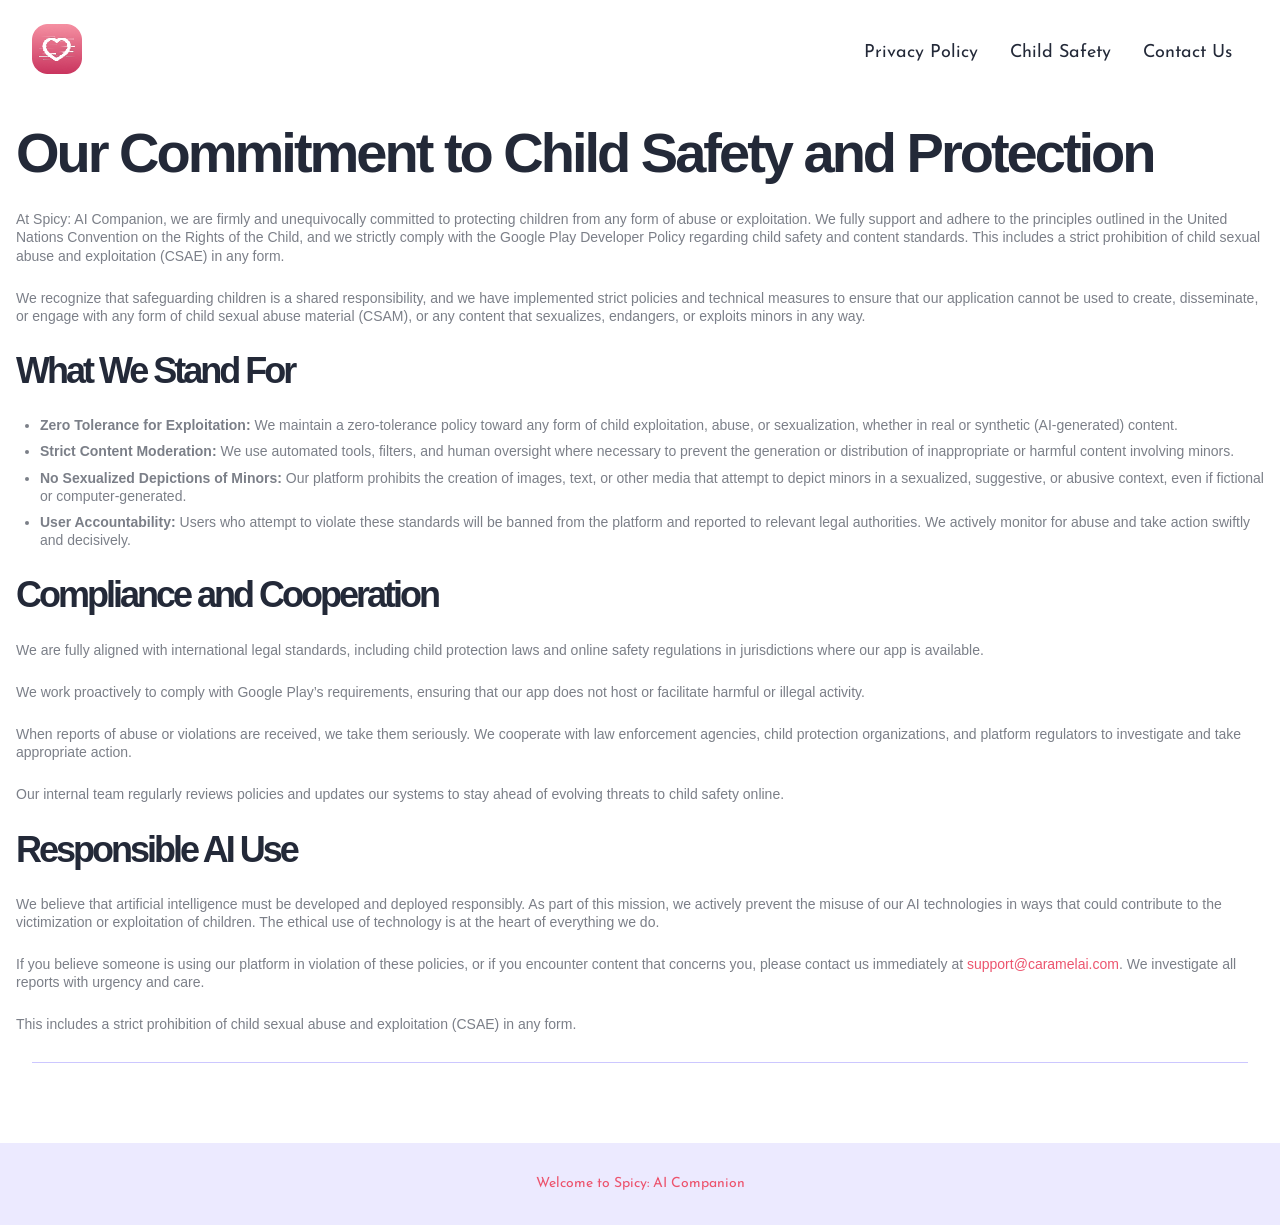
==== commit 98d00e32: "Add files via upload" ====
--- a/child-safety.html
+++ b/child-safety.html
@@ -60,7 +60,7 @@
      <h1>Our Commitment to Child Safety and Protection</h1>
 
   <p>
-    At WannaHookUp AI Dating Chat, we are firmly and unequivocally committed to protecting children from any form of abuse or exploitation.
+    At Spicy: AI Companion, we are firmly and unequivocally committed to protecting children from any form of abuse or exploitation.
     We fully support and adhere to the principles outlined in the United Nations Convention on the Rights of the Child,
     and we strictly comply with the Google Play Developer Policy regarding child safety and content standards. This includes a strict prohibition of child sexual abuse and exploitation (CSAE) in any form.
   </p>
@@ -129,7 +129,7 @@
     </div>
     <div class="footer-bottom">
         <div class="container">
-            <span class="copyright text-center">Welcome to WannaHookUp AI Dating Chat</span>
+            <span class="copyright text-center">Welcome to Spicy: AI Companion</span>
         </div>
     </div>
 </footer>
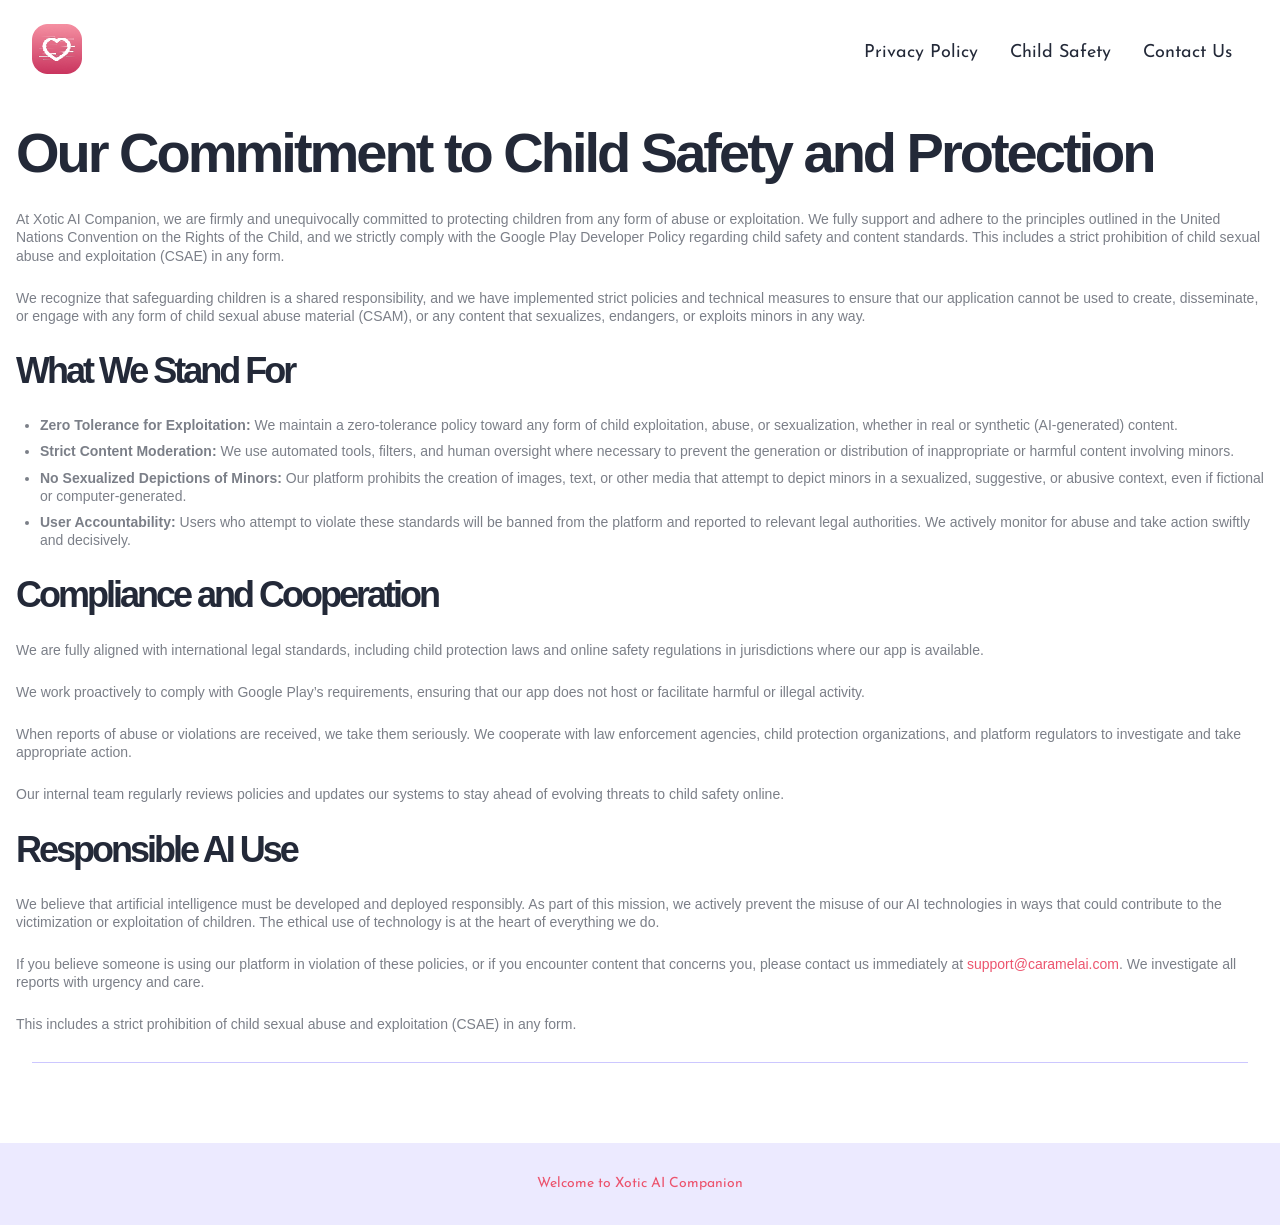
==== commit f1ff5fbf: "Add files via upload" ====
--- a/child-safety.html
+++ b/child-safety.html
@@ -60,7 +60,7 @@
      <h1>Our Commitment to Child Safety and Protection</h1>
 
   <p>
-    At Spicy: AI Companion, we are firmly and unequivocally committed to protecting children from any form of abuse or exploitation.
+    At Xotic AI Companion, we are firmly and unequivocally committed to protecting children from any form of abuse or exploitation.
     We fully support and adhere to the principles outlined in the United Nations Convention on the Rights of the Child,
     and we strictly comply with the Google Play Developer Policy regarding child safety and content standards. This includes a strict prohibition of child sexual abuse and exploitation (CSAE) in any form.
   </p>
@@ -129,7 +129,7 @@
     </div>
     <div class="footer-bottom">
         <div class="container">
-            <span class="copyright text-center">Welcome to Spicy: AI Companion</span>
+            <span class="copyright text-center">Welcome to Xotic AI Companion</span>
         </div>
     </div>
 </footer>
